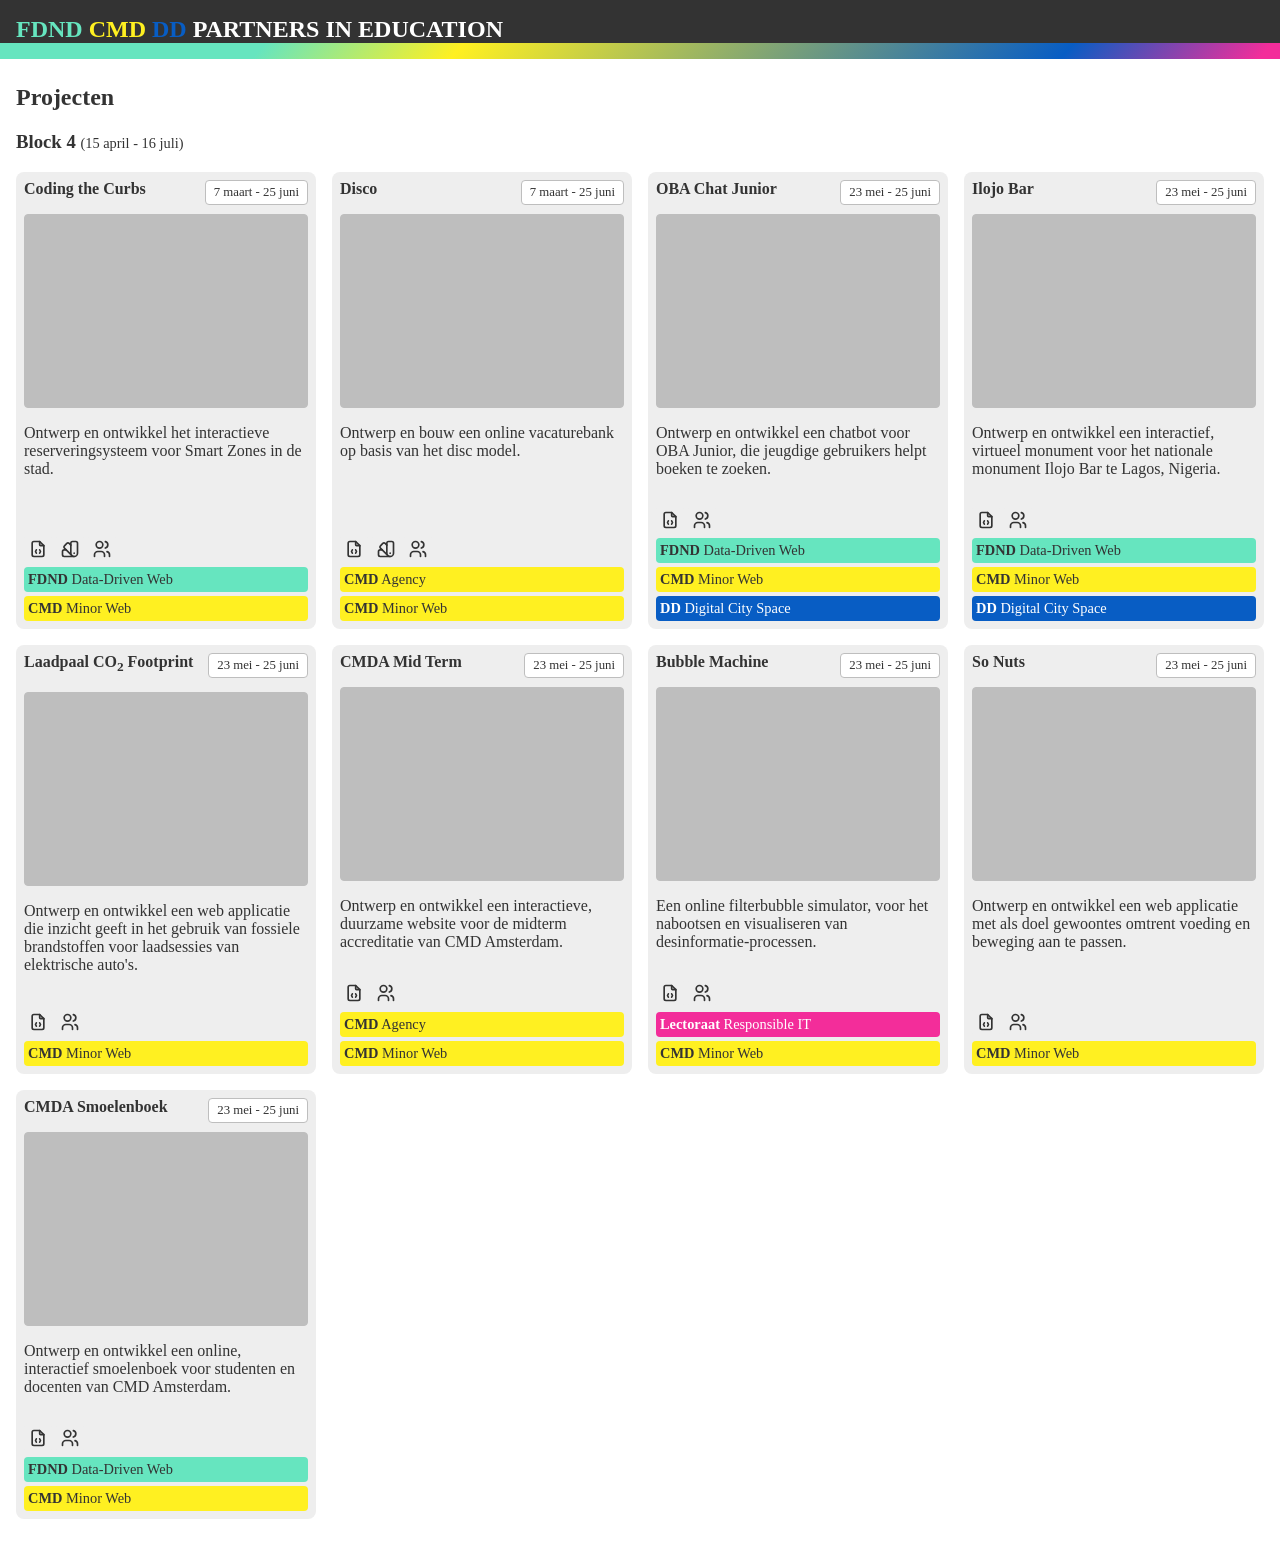
==== index.html @ 15c320f8 "version 0.2: added images, restyled header" ====
<!DOCTYPE html>
<html lang="en">
<head>
    <meta charset="UTF-8">
    <meta http-equiv="X-UA-Compatible" content="IE=edge">
    <meta name="viewport" content="width=device-width, initial-scale=1.0">
    <title>Dashboard PiE @ FDND, CMD & DD</title>

    <link rel="stylesheet" href="static/css/styles.css">
</head>
<body>
    <header>
        <h1><em class="fdnd">FDND</em> <em class="cmd">CMD</em> <em class="dd">DD</em> Partners in Education</h1>
    </header>

    <main>
        <h2>Projecten</h2>
    <!--
        <section>
            <h2>Projects</h2>

            <section>
                <h3>Block 1</h3>

                <ul>
                    <li><a href="#">Project name</a></li>
                </ul>
            </section>

            <section>
                <h3>Block 2</h3>

                <ul>
                    <li><a href="">Project name</a></li>
                </ul>
            </section>

            <section>
                <h3>Block 3</h3>

                <ul>
                    <li><a href="">Project name</a></li>
                </ul>
            </section>
        -->

            <section>
                <h3>Block 4 <time>(15 april - 16 juli)</time></h3>

                <ul>
                    <li>
                        <a href="">Coding the Curbs</a>

                        <img src="https://github.com/cmda-minor-web-cases/coding-the-curbs/raw/main/assets/coding-the-curbs.jpeg?raw=true" alt="">
                        
                        <p>
                            <time>7 maart</time>
                            -
                            <time>25 juni</time>
                        </p>
                        
                        <p>
                            Ontwerp en ontwikkel het interactieve reserveringsysteem voor Smart Zones in de stad.
                        </p>

                        <ul>
                            <li>
                                <svg xmlns="http://www.w3.org/2000/svg" class="icon icon-tabler icon-tabler-file-code" width="20" height="20" viewBox="0 0 24 24" stroke-width="2" stroke="currentColor" fill="none" stroke-linecap="round" stroke-linejoin="round">
                                    <desc>Download more icon variants from https://tabler-icons.io/i/file-code</desc>
                                    <path stroke="none" d="M0 0h24v24H0z" fill="none"></path>
                                    <path d="M14 3v4a1 1 0 0 0 1 1h4"></path>
                                    <path d="M17 21h-10a2 2 0 0 1 -2 -2v-14a2 2 0 0 1 2 -2h7l5 5v11a2 2 0 0 1 -2 2z"></path>
                                    <path d="M10 13l-1 2l1 2"></path>
                                    <path d="M14 13l1 2l-1 2"></path>
                                </svg>
                            </li>
                            <li>
                                <svg xmlns="http://www.w3.org/2000/svg" class="icon icon-tabler icon-tabler-color-swatch" width="20" height="20" viewBox="0 0 24 24" stroke-width="2" stroke="currentColor" fill="none" stroke-linecap="round" stroke-linejoin="round">
                                    <desc>Download more icon variants from https://tabler-icons.io/i/color-swatch</desc>
                                    <path stroke="none" d="M0 0h24v24H0z" fill="none"></path>
                                    <path d="M19 3h-4a2 2 0 0 0 -2 2v12a4 4 0 0 0 8 0v-12a2 2 0 0 0 -2 -2"></path>
                                    <path d="M13 7.35l-2 -2a2 2 0 0 0 -2.828 0l-2.828 2.828a2 2 0 0 0 0 2.828l9 9"></path>
                                    <path d="M7.3 13h-2.3a2 2 0 0 0 -2 2v4a2 2 0 0 0 2 2h12"></path>
                                    <line x1="17" y1="17" x2="17" y2="17.01"></line>
                                 </svg>
                            </li>
                            <li>
                                <svg xmlns="http://www.w3.org/2000/svg" class="icon icon-tabler icon-tabler-users" width="20" height="20" viewBox="0 0 24 24" stroke-width="2" stroke="currentColor" fill="none" stroke-linecap="round" stroke-linejoin="round">
                                    <desc>Download more icon variants from https://tabler-icons.io/i/users</desc>
                                    <path stroke="none" d="M0 0h24v24H0z" fill="none"></path>
                                    <circle cx="9" cy="7" r="4"></circle>
                                    <path d="M3 21v-2a4 4 0 0 1 4 -4h4a4 4 0 0 1 4 4v2"></path>
                                    <path d="M16 3.13a4 4 0 0 1 0 7.75"></path>
                                    <path d="M21 21v-2a4 4 0 0 0 -3 -3.85"></path>
                                 </svg>
                            </li>
                        </ul>
                       
                        <ul>
                            <li class="fdnd">
                                <a href="#"><strong>FDND</strong> Data-Driven Web</a>
                            </li>
                            <li class="cmd">
                                <a href="#"><strong>CMD</strong> Minor Web</a> 
                            </li>
                        </ul>

                        
                    </li>

                    <li>
                        <a href="">Disco</a>

                        <img src="https://camo.githubusercontent.com/7fe0164510e9fa8ab033c6723688506b3ab1d389de5e0bc16a1d33185cf01d6a/68747470733a2f2f7777772e6d61726b6574696e6739312e636f6d2f77702d636f6e74656e742f75706c6f6164732f323032302f30372f576861742d69732d446953432d4d6f64656c2e6a7067" alt="">

                        <p>
                            <time>7 maart</time>
                            -
                            <time>25 juni</time>
                        </p>
                        
                        <p>
                            Ontwerp en bouw een online vacaturebank op basis van het disc model.
                        </p>
                        <ul>
                            <li>
                                <svg xmlns="http://www.w3.org/2000/svg" class="icon icon-tabler icon-tabler-file-code" width="20" height="20" viewBox="0 0 24 24" stroke-width="2" stroke="currentColor" fill="none" stroke-linecap="round" stroke-linejoin="round">
                                    <desc>Download more icon variants from https://tabler-icons.io/i/file-code</desc>
                                    <path stroke="none" d="M0 0h24v24H0z" fill="none"></path>
                                    <path d="M14 3v4a1 1 0 0 0 1 1h4"></path>
                                    <path d="M17 21h-10a2 2 0 0 1 -2 -2v-14a2 2 0 0 1 2 -2h7l5 5v11a2 2 0 0 1 -2 2z"></path>
                                    <path d="M10 13l-1 2l1 2"></path>
                                    <path d="M14 13l1 2l-1 2"></path>
                                </svg>
                            </li>
                            <li>
                                <svg xmlns="http://www.w3.org/2000/svg" class="icon icon-tabler icon-tabler-color-swatch" width="20" height="20" viewBox="0 0 24 24" stroke-width="2" stroke="currentColor" fill="none" stroke-linecap="round" stroke-linejoin="round">
                                    <desc>Download more icon variants from https://tabler-icons.io/i/color-swatch</desc>
                                    <path stroke="none" d="M0 0h24v24H0z" fill="none"></path>
                                    <path d="M19 3h-4a2 2 0 0 0 -2 2v12a4 4 0 0 0 8 0v-12a2 2 0 0 0 -2 -2"></path>
                                    <path d="M13 7.35l-2 -2a2 2 0 0 0 -2.828 0l-2.828 2.828a2 2 0 0 0 0 2.828l9 9"></path>
                                    <path d="M7.3 13h-2.3a2 2 0 0 0 -2 2v4a2 2 0 0 0 2 2h12"></path>
                                    <line x1="17" y1="17" x2="17" y2="17.01"></line>
                                 </svg>
                            </li>
                            <li>
                                <svg xmlns="http://www.w3.org/2000/svg" class="icon icon-tabler icon-tabler-users" width="20" height="20" viewBox="0 0 24 24" stroke-width="2" stroke="currentColor" fill="none" stroke-linecap="round" stroke-linejoin="round">
                                    <desc>Download more icon variants from https://tabler-icons.io/i/users</desc>
                                    <path stroke="none" d="M0 0h24v24H0z" fill="none"></path>
                                    <circle cx="9" cy="7" r="4"></circle>
                                    <path d="M3 21v-2a4 4 0 0 1 4 -4h4a4 4 0 0 1 4 4v2"></path>
                                    <path d="M16 3.13a4 4 0 0 1 0 7.75"></path>
                                    <path d="M21 21v-2a4 4 0 0 0 -3 -3.85"></path>
                                 </svg>
                            </li>
                        </ul>
                       
                        <ul>
                            <li class="cmd">
                                <a href="#"><strong>CMD</strong> Agency</a> 
                            </li>
                            <li class="cmd">
                                <a href="#"><strong>CMD</strong> Minor Web</a> 
                            </li>
                        </ul>

                        
                    </li>

                    <li>
                        <a href="">OBA Chat Junior</a>

                        <img src="https://user-images.githubusercontent.com/16196640/169023877-22d6ee0a-4d9e-4bce-abcc-bccd8ef6f506.png" alt="">
                        
                        <p> 
                            <time>23 mei</time>
                            -
                            <time>25 juni</time>
                        </p>
                        
                        <p>
                            Ontwerp en ontwikkel een chatbot voor OBA Junior, die jeugdige gebruikers helpt boeken te zoeken.
                        </p>

                        <ul>
                            <li>
                                <svg xmlns="http://www.w3.org/2000/svg" class="icon icon-tabler icon-tabler-file-code" width="20" height="20" viewBox="0 0 24 24" stroke-width="2" stroke="currentColor" fill="none" stroke-linecap="round" stroke-linejoin="round">
                                    <desc>Download more icon variants from https://tabler-icons.io/i/file-code</desc>
                                    <path stroke="none" d="M0 0h24v24H0z" fill="none"></path>
                                    <path d="M14 3v4a1 1 0 0 0 1 1h4"></path>
                                    <path d="M17 21h-10a2 2 0 0 1 -2 -2v-14a2 2 0 0 1 2 -2h7l5 5v11a2 2 0 0 1 -2 2z"></path>
                                    <path d="M10 13l-1 2l1 2"></path>
                                    <path d="M14 13l1 2l-1 2"></path>
                                </svg>
                            </li>
   
                            <li>
                                <svg xmlns="http://www.w3.org/2000/svg" class="icon icon-tabler icon-tabler-users" width="20" height="20" viewBox="0 0 24 24" stroke-width="2" stroke="currentColor" fill="none" stroke-linecap="round" stroke-linejoin="round">
                                    <desc>Download more icon variants from https://tabler-icons.io/i/users</desc>
                                    <path stroke="none" d="M0 0h24v24H0z" fill="none"></path>
                                    <circle cx="9" cy="7" r="4"></circle>
                                    <path d="M3 21v-2a4 4 0 0 1 4 -4h4a4 4 0 0 1 4 4v2"></path>
                                    <path d="M16 3.13a4 4 0 0 1 0 7.75"></path>
                                    <path d="M21 21v-2a4 4 0 0 0 -3 -3.85"></path>
                                 </svg>
                            </li>
                        </ul>
                       
                        <ul>
                            <li class="fdnd">
                                <a href="#"><strong>FDND</strong> Data-Driven Web</a>
                            </li>
                            <li class="cmd">
                                <a href="#"><strong>CMD</strong> Minor Web</a> 
                            </li>
                            <li class="dd">
                                <a href="#"><strong>DD</strong> Digital City Space</a> 
                            </li>
                        </ul>
                    </li>

                    <li>
                        <a href="">Ilojo Bar</a>

                        <img src="https://github.com/cmda-minor-web-cases/ilojo-bar/raw/main/assets/ilojo-bar.jpg?raw=true" alt="">
                        
                        <p> 
                            <time>23 mei</time>
                            -
                            <time>25 juni</time>
                        </p>
                        
                        <p>
                            Ontwerp en ontwikkel een interactief, virtueel monument voor het nationale monument Ilojo Bar te Lagos, Nigeria.
                        </p>

                        <ul>
                            <li>
                                <svg xmlns="http://www.w3.org/2000/svg" class="icon icon-tabler icon-tabler-file-code" width="20" height="20" viewBox="0 0 24 24" stroke-width="2" stroke="currentColor" fill="none" stroke-linecap="round" stroke-linejoin="round">
                                    <desc>Download more icon variants from https://tabler-icons.io/i/file-code</desc>
                                    <path stroke="none" d="M0 0h24v24H0z" fill="none"></path>
                                    <path d="M14 3v4a1 1 0 0 0 1 1h4"></path>
                                    <path d="M17 21h-10a2 2 0 0 1 -2 -2v-14a2 2 0 0 1 2 -2h7l5 5v11a2 2 0 0 1 -2 2z"></path>
                                    <path d="M10 13l-1 2l1 2"></path>
                                    <path d="M14 13l1 2l-1 2"></path>
                                </svg>
                            </li>
   
                            <li>
                                <svg xmlns="http://www.w3.org/2000/svg" class="icon icon-tabler icon-tabler-users" width="20" height="20" viewBox="0 0 24 24" stroke-width="2" stroke="currentColor" fill="none" stroke-linecap="round" stroke-linejoin="round">
                                    <desc>Download more icon variants from https://tabler-icons.io/i/users</desc>
                                    <path stroke="none" d="M0 0h24v24H0z" fill="none"></path>
                                    <circle cx="9" cy="7" r="4"></circle>
                                    <path d="M3 21v-2a4 4 0 0 1 4 -4h4a4 4 0 0 1 4 4v2"></path>
                                    <path d="M16 3.13a4 4 0 0 1 0 7.75"></path>
                                    <path d="M21 21v-2a4 4 0 0 0 -3 -3.85"></path>
                                 </svg>
                            </li>
                        </ul>
                       
                        <ul>
                            <li class="fdnd">
                                <a href="#"><strong>FDND</strong> Data-Driven Web</a>
                            </li>
                            <li class="cmd">
                                <a href="#"><strong>CMD</strong> Minor Web</a> 
                            </li>
                            <li class="dd">
                                <a href="#"><strong>DD</strong> Digital City Space</a> 
                            </li>
                        </ul>
                    </li>

                    <li>
                        <a href="">Laadpaal CO<sub>2</sub> Footprint</a>
                        
                        <img src="https://github.com/cmda-minor-web-cases/hoe-fossielvrij-is-deze-laadpaal/raw/main/assets/green-caravan-logo.png?raw=true" alt="">

                        <p> 
                            <time>23 mei</time>
                            -
                            <time>25 juni</time>
                        </p>
                        
                        <p>
                            Ontwerp en ontwikkel een web applicatie die inzicht geeft in het gebruik van fossiele brandstoffen voor laadsessies van elektrische auto's.
                        </p>

                        <ul>
                            <li>
                                <svg xmlns="http://www.w3.org/2000/svg" class="icon icon-tabler icon-tabler-file-code" width="20" height="20" viewBox="0 0 24 24" stroke-width="2" stroke="currentColor" fill="none" stroke-linecap="round" stroke-linejoin="round">
                                    <desc>Download more icon variants from https://tabler-icons.io/i/file-code</desc>
                                    <path stroke="none" d="M0 0h24v24H0z" fill="none"></path>
                                    <path d="M14 3v4a1 1 0 0 0 1 1h4"></path>
                                    <path d="M17 21h-10a2 2 0 0 1 -2 -2v-14a2 2 0 0 1 2 -2h7l5 5v11a2 2 0 0 1 -2 2z"></path>
                                    <path d="M10 13l-1 2l1 2"></path>
                                    <path d="M14 13l1 2l-1 2"></path>
                                </svg>
                            </li>
   
                            <li>
                                <svg xmlns="http://www.w3.org/2000/svg" class="icon icon-tabler icon-tabler-users" width="20" height="20" viewBox="0 0 24 24" stroke-width="2" stroke="currentColor" fill="none" stroke-linecap="round" stroke-linejoin="round">
                                    <desc>Download more icon variants from https://tabler-icons.io/i/users</desc>
                                    <path stroke="none" d="M0 0h24v24H0z" fill="none"></path>
                                    <circle cx="9" cy="7" r="4"></circle>
                                    <path d="M3 21v-2a4 4 0 0 1 4 -4h4a4 4 0 0 1 4 4v2"></path>
                                    <path d="M16 3.13a4 4 0 0 1 0 7.75"></path>
                                    <path d="M21 21v-2a4 4 0 0 0 -3 -3.85"></path>
                                 </svg>
                            </li>
                        </ul>
                       
                        <ul>
                            <li class="cmd">
                                <a href="#"><strong>CMD</strong> Minor Web</a> 
                            </li>
                        </ul>
                    </li>

                    <li>
                        <a href="">CMDA Mid Term</a>
                        
                        <img src="https://github.com/cmda-minor-web-cases/cmda-mid-term/raw/main/assets/cmda-mid-term.png?raw=true" alt="">

                        <p> 
                            <time>23 mei</time>
                            -
                            <time>25 juni</time>
                        </p>
                        
                        <p>
                            Ontwerp en ontwikkel een interactieve, duurzame website voor de midterm accreditatie van CMD Amsterdam.
                        </p>

                        <ul>
                            <li>
                                <svg xmlns="http://www.w3.org/2000/svg" class="icon icon-tabler icon-tabler-file-code" width="20" height="20" viewBox="0 0 24 24" stroke-width="2" stroke="currentColor" fill="none" stroke-linecap="round" stroke-linejoin="round">
                                    <desc>Download more icon variants from https://tabler-icons.io/i/file-code</desc>
                                    <path stroke="none" d="M0 0h24v24H0z" fill="none"></path>
                                    <path d="M14 3v4a1 1 0 0 0 1 1h4"></path>
                                    <path d="M17 21h-10a2 2 0 0 1 -2 -2v-14a2 2 0 0 1 2 -2h7l5 5v11a2 2 0 0 1 -2 2z"></path>
                                    <path d="M10 13l-1 2l1 2"></path>
                                    <path d="M14 13l1 2l-1 2"></path>
                                </svg>
                            </li>
   
                            <li>
                                <svg xmlns="http://www.w3.org/2000/svg" class="icon icon-tabler icon-tabler-users" width="20" height="20" viewBox="0 0 24 24" stroke-width="2" stroke="currentColor" fill="none" stroke-linecap="round" stroke-linejoin="round">
                                    <desc>Download more icon variants from https://tabler-icons.io/i/users</desc>
                                    <path stroke="none" d="M0 0h24v24H0z" fill="none"></path>
                                    <circle cx="9" cy="7" r="4"></circle>
                                    <path d="M3 21v-2a4 4 0 0 1 4 -4h4a4 4 0 0 1 4 4v2"></path>
                                    <path d="M16 3.13a4 4 0 0 1 0 7.75"></path>
                                    <path d="M21 21v-2a4 4 0 0 0 -3 -3.85"></path>
                                 </svg>
                            </li>
                        </ul>
                       
                        <ul>
                            <li class="cmd">
                                <a href="#"><strong>CMD</strong> Agency</a> 
                            </li>
                            <li class="cmd">
                                <a href="#"><strong>CMD</strong> Minor Web</a> 
                            </li>
                        </ul>
                    </li>

                    <li>
                        <a href="">Bubble Machine</a>
                        
                        <img src="https://github.com/cmda-minor-web-cases/bubblemachine/raw/main/assets/bubblemachine.png?raw=true" alt="">

                        <p> 
                            <time>23 mei</time>
                            -
                            <time>25 juni</time>
                        </p>
                        
                        <p>
                            Een online filterbubble simulator, voor het nabootsen en visualiseren van desinformatie-processen.
                        </p>

                        <ul>
                            <li>
                                <svg xmlns="http://www.w3.org/2000/svg" class="icon icon-tabler icon-tabler-file-code" width="20" height="20" viewBox="0 0 24 24" stroke-width="2" stroke="currentColor" fill="none" stroke-linecap="round" stroke-linejoin="round">
                                    <desc>Download more icon variants from https://tabler-icons.io/i/file-code</desc>
                                    <path stroke="none" d="M0 0h24v24H0z" fill="none"></path>
                                    <path d="M14 3v4a1 1 0 0 0 1 1h4"></path>
                                    <path d="M17 21h-10a2 2 0 0 1 -2 -2v-14a2 2 0 0 1 2 -2h7l5 5v11a2 2 0 0 1 -2 2z"></path>
                                    <path d="M10 13l-1 2l1 2"></path>
                                    <path d="M14 13l1 2l-1 2"></path>
                                </svg>
                            </li>
   
                            <li>
                                <svg xmlns="http://www.w3.org/2000/svg" class="icon icon-tabler icon-tabler-users" width="20" height="20" viewBox="0 0 24 24" stroke-width="2" stroke="currentColor" fill="none" stroke-linecap="round" stroke-linejoin="round">
                                    <desc>Download more icon variants from https://tabler-icons.io/i/users</desc>
                                    <path stroke="none" d="M0 0h24v24H0z" fill="none"></path>
                                    <circle cx="9" cy="7" r="4"></circle>
                                    <path d="M3 21v-2a4 4 0 0 1 4 -4h4a4 4 0 0 1 4 4v2"></path>
                                    <path d="M16 3.13a4 4 0 0 1 0 7.75"></path>
                                    <path d="M21 21v-2a4 4 0 0 0 -3 -3.85"></path>
                                 </svg>
                            </li>
                        </ul>
                       
                        <ul>
                            <li class="professorship">
                                <a href="#"><strong>Lectoraat</strong> Responsible IT</a> 
                            </li>
                            <li class="cmd">
                                <a href="#"><strong>CMD</strong> Minor Web</a> 
                            </li>
                        </ul>
                    </li>

                    <li>
                        <a href="">So Nuts</a>

                        <img src="https://camo.githubusercontent.com/4b7d44f56d9a8cdd8684fa1475841ff6c486730f5f597e589f9069153ef8b669/[base64]" alt="">
                        
                        <p> 
                            <time>23 mei</time>
                            -
                            <time>25 juni</time>
                        </p>
                        
                        <p>
                            Ontwerp en ontwikkel een web applicatie met als doel gewoontes omtrent voeding en beweging aan te passen.
                        </p>

                        <ul>
                            <li>
                                <svg xmlns="http://www.w3.org/2000/svg" class="icon icon-tabler icon-tabler-file-code" width="20" height="20" viewBox="0 0 24 24" stroke-width="2" stroke="currentColor" fill="none" stroke-linecap="round" stroke-linejoin="round">
                                    <desc>Download more icon variants from https://tabler-icons.io/i/file-code</desc>
                                    <path stroke="none" d="M0 0h24v24H0z" fill="none"></path>
                                    <path d="M14 3v4a1 1 0 0 0 1 1h4"></path>
                                    <path d="M17 21h-10a2 2 0 0 1 -2 -2v-14a2 2 0 0 1 2 -2h7l5 5v11a2 2 0 0 1 -2 2z"></path>
                                    <path d="M10 13l-1 2l1 2"></path>
                                    <path d="M14 13l1 2l-1 2"></path>
                                </svg>
                            </li>
   
                            <li>
                                <svg xmlns="http://www.w3.org/2000/svg" class="icon icon-tabler icon-tabler-users" width="20" height="20" viewBox="0 0 24 24" stroke-width="2" stroke="currentColor" fill="none" stroke-linecap="round" stroke-linejoin="round">
                                    <desc>Download more icon variants from https://tabler-icons.io/i/users</desc>
                                    <path stroke="none" d="M0 0h24v24H0z" fill="none"></path>
                                    <circle cx="9" cy="7" r="4"></circle>
                                    <path d="M3 21v-2a4 4 0 0 1 4 -4h4a4 4 0 0 1 4 4v2"></path>
                                    <path d="M16 3.13a4 4 0 0 1 0 7.75"></path>
                                    <path d="M21 21v-2a4 4 0 0 0 -3 -3.85"></path>
                                 </svg>
                            </li>
                        </ul>
                       
                        <ul>
                            <li class="cmd">
                                <a href="#"><strong>CMD</strong> Minor Web</a> 
                            </li>
                        </ul>
                    </li>

                    <li>
                        <a href="">CMDA Smoelenboek</a>

                        <img src="https://www.cmd-amsterdam.nl/wp-content/uploads/2020/07/Alumni-e1595850160391.png" alt="">
                        
                        <p> 
                            <time>23 mei</time>
                            -
                            <time>25 juni</time>
                        </p>
                        
                        <p>
                            Ontwerp en ontwikkel een online, interactief smoelenboek voor studenten en docenten van CMD Amsterdam.
                        </p>

                        <ul>
                            <li>
                                <svg xmlns="http://www.w3.org/2000/svg" class="icon icon-tabler icon-tabler-file-code" width="20" height="20" viewBox="0 0 24 24" stroke-width="2" stroke="currentColor" fill="none" stroke-linecap="round" stroke-linejoin="round">
                                    <desc>Download more icon variants from https://tabler-icons.io/i/file-code</desc>
                                    <path stroke="none" d="M0 0h24v24H0z" fill="none"></path>
                                    <path d="M14 3v4a1 1 0 0 0 1 1h4"></path>
                                    <path d="M17 21h-10a2 2 0 0 1 -2 -2v-14a2 2 0 0 1 2 -2h7l5 5v11a2 2 0 0 1 -2 2z"></path>
                                    <path d="M10 13l-1 2l1 2"></path>
                                    <path d="M14 13l1 2l-1 2"></path>
                                </svg>
                            </li>
   
                            <li>
                                <svg xmlns="http://www.w3.org/2000/svg" class="icon icon-tabler icon-tabler-users" width="20" height="20" viewBox="0 0 24 24" stroke-width="2" stroke="currentColor" fill="none" stroke-linecap="round" stroke-linejoin="round">
                                    <desc>Download more icon variants from https://tabler-icons.io/i/users</desc>
                                    <path stroke="none" d="M0 0h24v24H0z" fill="none"></path>
                                    <circle cx="9" cy="7" r="4"></circle>
                                    <path d="M3 21v-2a4 4 0 0 1 4 -4h4a4 4 0 0 1 4 4v2"></path>
                                    <path d="M16 3.13a4 4 0 0 1 0 7.75"></path>
                                    <path d="M21 21v-2a4 4 0 0 0 -3 -3.85"></path>
                                 </svg>
                            </li>
                        </ul>
                       
                        <ul>
                            <li class="fdnd">
                                <a href="#"><strong>FDND</strong> Data-Driven Web</a> 
                            </li>
                            <li class="cmd">
                                <a href="#"><strong>CMD</strong> Minor Web</a> 
                            </li>
                        </ul>
                    </li>
                </ul>
            </section>
        </section>
    </main>
    
</body>
</html>
---- static/css/styles.css ----
:root {
    --cmd: #fff021;
    --fdnd: #66e5bf;
    --dd: rgb(8, 93, 196);
    --professorship: rgb(243, 45, 154);
}
body {
    -webkit-font-smoothing: antialiased;
    font-family: 'Open Sans';
    font-weight: 400;
    margin:0;
    color:#333;
    padding-top:3rem
}
header {
    padding:1rem;
    position: relative;
    background-color: #333;
    color:#fff;
    position:fixed;
    width:100%;
    z-index:100;
    top:0;
}
header:after {
    content:'';
    width:100%;
    height:1rem;
    position: absolute;
    bottom:0;
    left:0;
    background: linear-gradient(-230deg, var(--fdnd) 20%, var(--cmd) 35%, var(--dd) 81%, var(--professorship) 96%);
}
h1 {
  margin:0;  
  font-size: 1.5rem;
  text-transform: uppercase;
}
h1 em {
    display:block;
    font-style: normal;
}
h1 em.fdnd {
    color:var(--fdnd)
}
h1 em.cmd {
    color:var(--cmd)
}
h1 em.dd {
    color:var(--dd)
}

main {
    padding: 1rem
}
h2 {
    
}
h3 time {
    font-weight: normal;
    font-size: .9rem;
}
ul {
    list-style:none;
    padding:0;
}
ul li {
    display:flex;
    flex-direction:column;
    background:#eee;
    padding:.5rem;
    border-radius:.5rem;
    position:relative
}
li.fdnd {
    background-color: var(--fdnd);
}
li.cmd {
    background-color: var(--cmd);
}
li.dd {
    background-color: var(--dd);
    color:#fff
}
li.professorship {
    background-color: var(--professorship);
    color:#fff
}
section > ul {
    display: grid;
    grid-template-columns: repeat(auto-fit, minmax(300px, 1fr));
    grid-gap:1rem
}
section > ul > li {
    padding-bottom:.5rem;
    position: relative;
}

ul li p:first-of-type {
    font-size: .8em;
    margin: 0 0 0.5rem;
    position: absolute;
    right: 0.5rem;
    top: 0.5rem;
    background-color: rgb(255, 255, 255);
    padding: 0.25rem 0.5rem;
    border-radius: 0.25rem;
    border: 1px solid rgb(190,190,190);
}

ul a {
    color:inherit;
    text-decoration:none;
    margin-bottom: 1rem;
}

ul img {
    height:12rem;
    object-fit: cover;
    border-radius:.25rem;
    border: 1px solid rgb(190,190,190);
    background-color: rgb(190,190,190);
}

ul ul {
    display:flex;
    flex-wrap:wrap;
    font-size: .9rem;
    margin-top:auto;
}
ul ul:first-of-type {
    padding-top:.5rem
}
ul ul:last-of-type {
    margin-top: .05rem;
    flex-direction:column;
}

ul ul li {
    border-radius:.25rem;
    padding:.25rem;
    margin-right:.25rem;
    margin-top:.25rem;
    display:flex;
}

ul ul:last-of-type li {
    margin-right: 0;
}



section > ul > li > a:first-of-type {
    font-weight: bold;
}

ul ul a {
    margin-bottom: 0;
}


@media (min-width:45em){
    h1 em {
        display:inline
    }
}
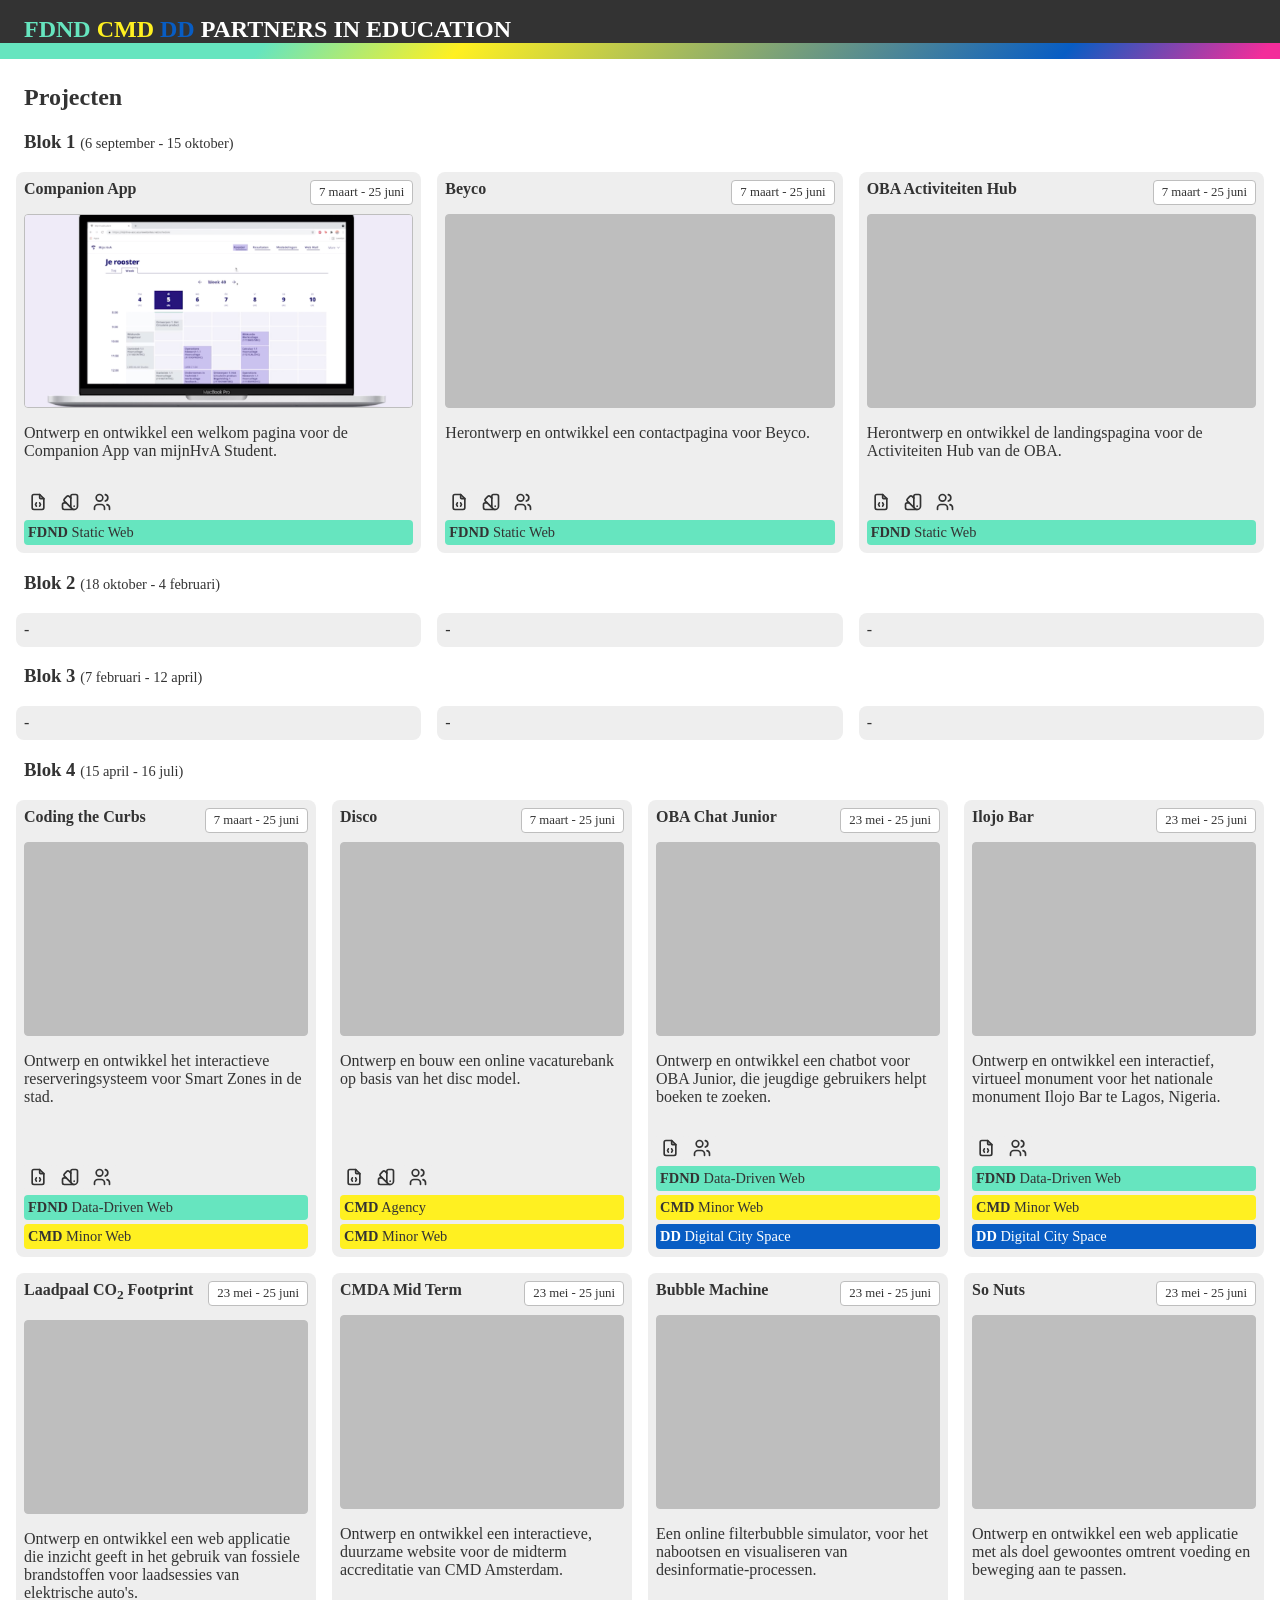
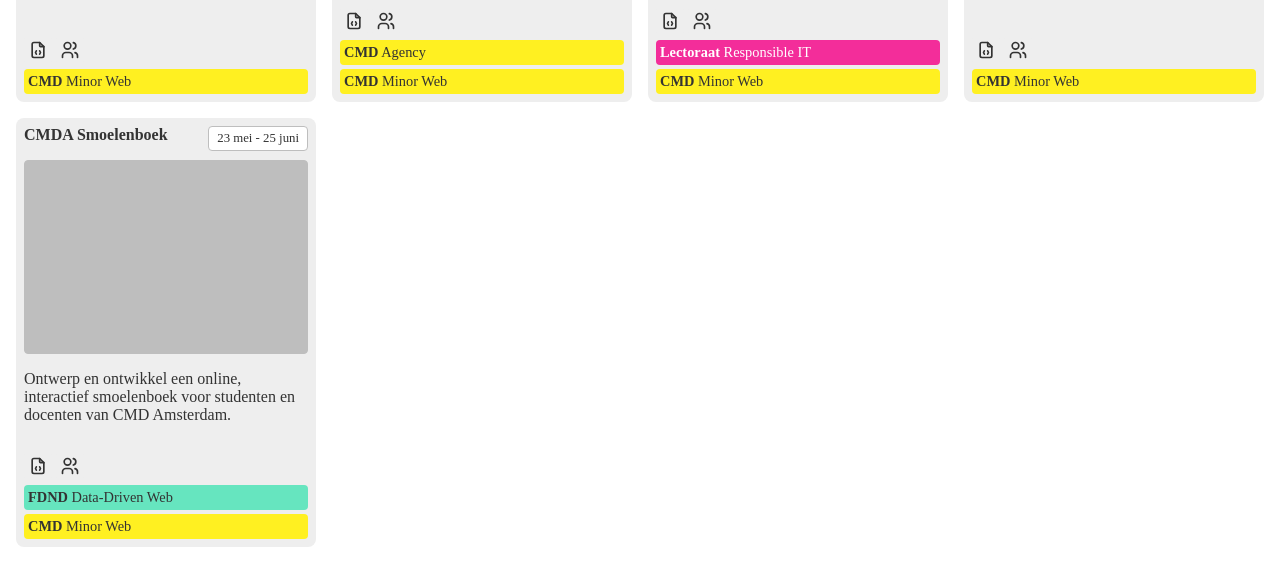
==== commit c9b5b0ef: "added content" ====
--- a/index.html
+++ b/index.html
@@ -14,38 +14,202 @@
     </header>
 
     <main>
-        <h2>Projecten</h2>
-    <!--
         <section>
-            <h2>Projects</h2>
+            <h2>Projecten</h2>
 
             <section>
-                <h3>Block 1</h3>
+                <h3>Blok 1 <time>(6 september - 15 oktober)</time></h3>
 
                 <ul>
-                    <li><a href="#">Project name</a></li>
+                    <li>
+                        <a href="">Companion App</a>
+
+                        <img src="static/img/companion-app.png" alt="">
+                        
+                        <p>
+                            <time>7 maart</time>
+                            -
+                            <time>25 juni</time>
+                        </p>
+                        
+                        <p>
+                            Ontwerp en ontwikkel een welkom pagina voor de Companion App van mijnHvA Student.
+                        </p>
+
+                        <ul>
+                            <li>
+                                <svg xmlns="http://www.w3.org/2000/svg" class="icon icon-tabler icon-tabler-file-code" width="20" height="20" viewBox="0 0 24 24" stroke-width="2" stroke="currentColor" fill="none" stroke-linecap="round" stroke-linejoin="round">
+                                    <desc>Download more icon variants from https://tabler-icons.io/i/file-code</desc>
+                                    <path stroke="none" d="M0 0h24v24H0z" fill="none"></path>
+                                    <path d="M14 3v4a1 1 0 0 0 1 1h4"></path>
+                                    <path d="M17 21h-10a2 2 0 0 1 -2 -2v-14a2 2 0 0 1 2 -2h7l5 5v11a2 2 0 0 1 -2 2z"></path>
+                                    <path d="M10 13l-1 2l1 2"></path>
+                                    <path d="M14 13l1 2l-1 2"></path>
+                                </svg>
+                            </li>
+                            <li>
+                                <svg xmlns="http://www.w3.org/2000/svg" class="icon icon-tabler icon-tabler-color-swatch" width="20" height="20" viewBox="0 0 24 24" stroke-width="2" stroke="currentColor" fill="none" stroke-linecap="round" stroke-linejoin="round">
+                                    <desc>Download more icon variants from https://tabler-icons.io/i/color-swatch</desc>
+                                    <path stroke="none" d="M0 0h24v24H0z" fill="none"></path>
+                                    <path d="M19 3h-4a2 2 0 0 0 -2 2v12a4 4 0 0 0 8 0v-12a2 2 0 0 0 -2 -2"></path>
+                                    <path d="M13 7.35l-2 -2a2 2 0 0 0 -2.828 0l-2.828 2.828a2 2 0 0 0 0 2.828l9 9"></path>
+                                    <path d="M7.3 13h-2.3a2 2 0 0 0 -2 2v4a2 2 0 0 0 2 2h12"></path>
+                                    <line x1="17" y1="17" x2="17" y2="17.01"></line>
+                                 </svg>
+                            </li>
+                            <li>
+                                <svg xmlns="http://www.w3.org/2000/svg" class="icon icon-tabler icon-tabler-users" width="20" height="20" viewBox="0 0 24 24" stroke-width="2" stroke="currentColor" fill="none" stroke-linecap="round" stroke-linejoin="round">
+                                    <desc>Download more icon variants from https://tabler-icons.io/i/users</desc>
+                                    <path stroke="none" d="M0 0h24v24H0z" fill="none"></path>
+                                    <circle cx="9" cy="7" r="4"></circle>
+                                    <path d="M3 21v-2a4 4 0 0 1 4 -4h4a4 4 0 0 1 4 4v2"></path>
+                                    <path d="M16 3.13a4 4 0 0 1 0 7.75"></path>
+                                    <path d="M21 21v-2a4 4 0 0 0 -3 -3.85"></path>
+                                 </svg>
+                            </li>
+                        </ul>
+                       
+                        <ul>
+                            <li class="fdnd">
+                                <a href="#"><strong>FDND</strong> Static Web</a>
+                            </li>
+                        </ul>
+                    </li>
+
+                    <li>
+                        <a href="">Beyco</a>
+
+                        <img src="https://beyco-bucket.s3.eu-west-3.amazonaws.com/05a09dfc-2d0f-445e-8524-09ea4a15f184_Coffee%20Nono%20Sale.jpg?X-Amz-Expires=900&X-Amz-Algorithm=AWS4-HMAC-SHA256&X-Amz-Credential=AKIAS6UNPWZP7QGRTQEH/20220522/eu-west-3/s3/aws4_request&X-Amz-Date=20220522T190200Z&X-Amz-SignedHeaders=host&X-Amz-Signature=d209e05c3af4995608fe9fedb5874904737eb29235f2f328fff1c3739c41000e" alt="">
+                        
+                        <p>
+                            <time>7 maart</time>
+                            -
+                            <time>25 juni</time>
+                        </p>
+                        
+                        <p>
+                            Herontwerp en ontwikkel een contactpagina voor Beyco.
+                        </p>
+
+                        <ul>
+                            <li>
+                                <svg xmlns="http://www.w3.org/2000/svg" class="icon icon-tabler icon-tabler-file-code" width="20" height="20" viewBox="0 0 24 24" stroke-width="2" stroke="currentColor" fill="none" stroke-linecap="round" stroke-linejoin="round">
+                                    <desc>Download more icon variants from https://tabler-icons.io/i/file-code</desc>
+                                    <path stroke="none" d="M0 0h24v24H0z" fill="none"></path>
+                                    <path d="M14 3v4a1 1 0 0 0 1 1h4"></path>
+                                    <path d="M17 21h-10a2 2 0 0 1 -2 -2v-14a2 2 0 0 1 2 -2h7l5 5v11a2 2 0 0 1 -2 2z"></path>
+                                    <path d="M10 13l-1 2l1 2"></path>
+                                    <path d="M14 13l1 2l-1 2"></path>
+                                </svg>
+                            </li>
+                            <li>
+                                <svg xmlns="http://www.w3.org/2000/svg" class="icon icon-tabler icon-tabler-color-swatch" width="20" height="20" viewBox="0 0 24 24" stroke-width="2" stroke="currentColor" fill="none" stroke-linecap="round" stroke-linejoin="round">
+                                    <desc>Download more icon variants from https://tabler-icons.io/i/color-swatch</desc>
+                                    <path stroke="none" d="M0 0h24v24H0z" fill="none"></path>
+                                    <path d="M19 3h-4a2 2 0 0 0 -2 2v12a4 4 0 0 0 8 0v-12a2 2 0 0 0 -2 -2"></path>
+                                    <path d="M13 7.35l-2 -2a2 2 0 0 0 -2.828 0l-2.828 2.828a2 2 0 0 0 0 2.828l9 9"></path>
+                                    <path d="M7.3 13h-2.3a2 2 0 0 0 -2 2v4a2 2 0 0 0 2 2h12"></path>
+                                    <line x1="17" y1="17" x2="17" y2="17.01"></line>
+                                 </svg>
+                            </li>
+                            <li>
+                                <svg xmlns="http://www.w3.org/2000/svg" class="icon icon-tabler icon-tabler-users" width="20" height="20" viewBox="0 0 24 24" stroke-width="2" stroke="currentColor" fill="none" stroke-linecap="round" stroke-linejoin="round">
+                                    <desc>Download more icon variants from https://tabler-icons.io/i/users</desc>
+                                    <path stroke="none" d="M0 0h24v24H0z" fill="none"></path>
+                                    <circle cx="9" cy="7" r="4"></circle>
+                                    <path d="M3 21v-2a4 4 0 0 1 4 -4h4a4 4 0 0 1 4 4v2"></path>
+                                    <path d="M16 3.13a4 4 0 0 1 0 7.75"></path>
+                                    <path d="M21 21v-2a4 4 0 0 0 -3 -3.85"></path>
+                                 </svg>
+                            </li>
+                        </ul>
+                       
+                        <ul>
+                            <li class="fdnd">
+                                <a href="#"><strong>FDND</strong> Static Web</a>
+                            </li>
+                        </ul>
+                    </li>
+
+                    <li>
+                        <a href="">OBA Activiteiten Hub</a>
+
+                        <img src="https://www.oba.nl/content/dam/noord-holland/amsterdam/agenda/buurtcampus2.jpg.rendition.384.614.jpeg" alt="">
+                        
+                        <p>
+                            <time>7 maart</time>
+                            -
+                            <time>25 juni</time>
+                        </p>
+                        
+                        <p>
+                            Herontwerp en ontwikkel de landingspagina voor de Activiteiten Hub van de OBA.
+                        </p>
+
+                        <ul>
+                            <li>
+                                <svg xmlns="http://www.w3.org/2000/svg" class="icon icon-tabler icon-tabler-file-code" width="20" height="20" viewBox="0 0 24 24" stroke-width="2" stroke="currentColor" fill="none" stroke-linecap="round" stroke-linejoin="round">
+                                    <desc>Download more icon variants from https://tabler-icons.io/i/file-code</desc>
+                                    <path stroke="none" d="M0 0h24v24H0z" fill="none"></path>
+                                    <path d="M14 3v4a1 1 0 0 0 1 1h4"></path>
+                                    <path d="M17 21h-10a2 2 0 0 1 -2 -2v-14a2 2 0 0 1 2 -2h7l5 5v11a2 2 0 0 1 -2 2z"></path>
+                                    <path d="M10 13l-1 2l1 2"></path>
+                                    <path d="M14 13l1 2l-1 2"></path>
+                                </svg>
+                            </li>
+                            <li>
+                                <svg xmlns="http://www.w3.org/2000/svg" class="icon icon-tabler icon-tabler-color-swatch" width="20" height="20" viewBox="0 0 24 24" stroke-width="2" stroke="currentColor" fill="none" stroke-linecap="round" stroke-linejoin="round">
+                                    <desc>Download more icon variants from https://tabler-icons.io/i/color-swatch</desc>
+                                    <path stroke="none" d="M0 0h24v24H0z" fill="none"></path>
+                                    <path d="M19 3h-4a2 2 0 0 0 -2 2v12a4 4 0 0 0 8 0v-12a2 2 0 0 0 -2 -2"></path>
+                                    <path d="M13 7.35l-2 -2a2 2 0 0 0 -2.828 0l-2.828 2.828a2 2 0 0 0 0 2.828l9 9"></path>
+                                    <path d="M7.3 13h-2.3a2 2 0 0 0 -2 2v4a2 2 0 0 0 2 2h12"></path>
+                                    <line x1="17" y1="17" x2="17" y2="17.01"></line>
+                                 </svg>
+                            </li>
+                            <li>
+                                <svg xmlns="http://www.w3.org/2000/svg" class="icon icon-tabler icon-tabler-users" width="20" height="20" viewBox="0 0 24 24" stroke-width="2" stroke="currentColor" fill="none" stroke-linecap="round" stroke-linejoin="round">
+                                    <desc>Download more icon variants from https://tabler-icons.io/i/users</desc>
+                                    <path stroke="none" d="M0 0h24v24H0z" fill="none"></path>
+                                    <circle cx="9" cy="7" r="4"></circle>
+                                    <path d="M3 21v-2a4 4 0 0 1 4 -4h4a4 4 0 0 1 4 4v2"></path>
+                                    <path d="M16 3.13a4 4 0 0 1 0 7.75"></path>
+                                    <path d="M21 21v-2a4 4 0 0 0 -3 -3.85"></path>
+                                 </svg>
+                            </li>
+                        </ul>
+                       
+                        <ul>
+                            <li class="fdnd">
+                                <a href="#"><strong>FDND</strong> Static Web</a>
+                            </li>
+                        </ul>
+                    </li>
                 </ul>
             </section>
 
             <section>
-                <h3>Block 2</h3>
-
+                <h3>Blok 2 <time>(18 oktober - 4 februari)</time></h3>
                 <ul>
-                    <li><a href="">Project name</a></li>
+                    <li>-</li>
+                    <li>-</li>
+                    <li>-</li>
                 </ul>
             </section>
 
             <section>
-                <h3>Block 3</h3>
+                <h3>Blok 3 <time>(7 februari - 12 april)</time></h3>
 
                 <ul>
-                    <li><a href="">Project name</a></li>
+                    <li>-</li>
+                    <li>-</li>
+                    <li>-</li>
                 </ul>
             </section>
-        -->
+        
 
             <section>
-                <h3>Block 4 <time>(15 april - 16 juli)</time></h3>
+                <h3>Blok 4 <time>(15 april - 16 juli)</time></h3>
 
                 <ul>
                     <li>
--- a/static/css/styles.css
+++ b/static/css/styles.css
@@ -31,13 +31,16 @@
     left:0;
     background: linear-gradient(-230deg, var(--fdnd) 20%, var(--cmd) 35%, var(--dd) 81%, var(--professorship) 96%);
 }
+h1, h2, h3 {
+    margin-left: .5rem;
+}
 h1 {
-  margin:0;  
+  margin:0 .5rem;  
   font-size: 1.5rem;
   text-transform: uppercase;
 }
 h1 em {
-    display:block;
+    
     font-style: normal;
 }
 h1 em.fdnd {
@@ -157,10 +160,3 @@
 ul ul a {
     margin-bottom: 0;
 }
-
-
-@media (min-width:45em){
-    h1 em {
-        display:inline
-    }
-}
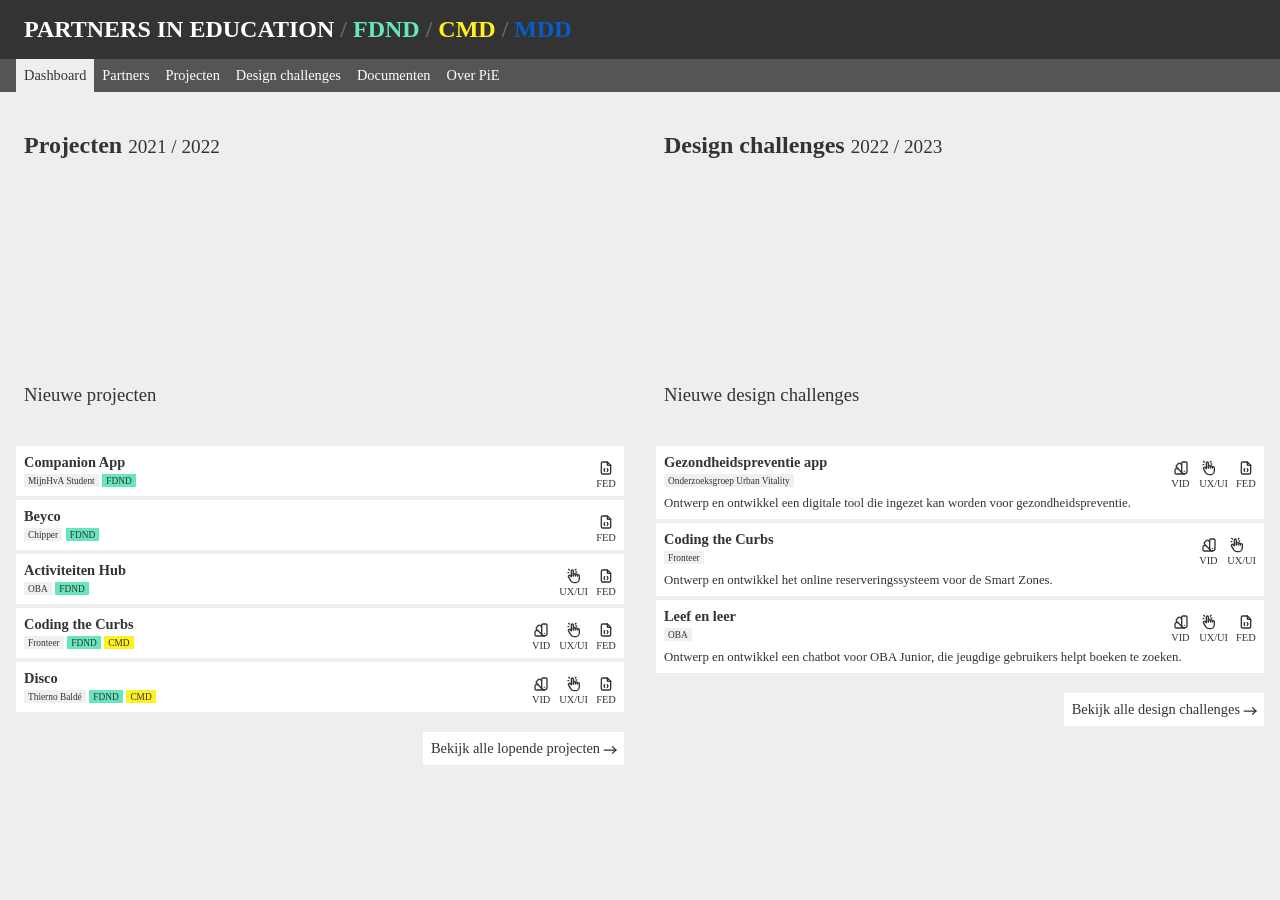
==== commit 68a7e757: "quick hacking" ====
--- a/index.html
+++ b/index.html
@@ -7,676 +7,395 @@
     <title>Dashboard PiE @ FDND, CMD & DD</title>
 
     <link rel="stylesheet" href="static/css/styles.css">
+    <script src="https://cdn.jsdelivr.net/npm/chart.js"></script>
+    <script defer src="static/js/charts.js"></script>
+    <script defer src="static/js/scripts.js"></script>
 </head>
 <body>
     <header>
-        <h1><em class="fdnd">FDND</em> <em class="cmd">CMD</em> <em class="dd">DD</em> Partners in Education</h1>
+        <h1><strong>Partners in Education</strong> / <em class="fdnd">FDND</em> / <em class="cmd">CMD</em> / <em class="mdd">MDD</em> </h1>
+
+        <nav>
+            <ul>
+                <li class="active"><a href="./">Dashboard</a></li>
+                <li><a href="partners.html">Partners</a></li>
+                <li><a href="projecten.html">Projecten</a></li>
+                <li><a href="design-challenges.html">Design challenges</a></li>
+                <li><a href="documenten.html">Documenten</a></li>
+                <li><a href="over-pie.html">Over PiE</a></li>
+            </ul>
+        </nav>
     </header>
 
     <main>
-        <section>
-            <h2>Projecten</h2>
-
-            <section>
-                <h3>Blok 1 <time>(6 september - 15 oktober)</time></h3>
-
-                <ul>
-                    <li>
-                        <a href="">Companion App</a>
-
-                        <img src="static/img/companion-app.png" alt="">
-                        
-                        <p>
-                            <time>7 maart</time>
-                            -
-                            <time>25 juni</time>
-                        </p>
-                        
-                        <p>
-                            Ontwerp en ontwikkel een welkom pagina voor de Companion App van mijnHvA Student.
-                        </p>
-
-                        <ul>
-                            <li>
-                                <svg xmlns="http://www.w3.org/2000/svg" class="icon icon-tabler icon-tabler-file-code" width="20" height="20" viewBox="0 0 24 24" stroke-width="2" stroke="currentColor" fill="none" stroke-linecap="round" stroke-linejoin="round">
-                                    <desc>Download more icon variants from https://tabler-icons.io/i/file-code</desc>
-                                    <path stroke="none" d="M0 0h24v24H0z" fill="none"></path>
-                                    <path d="M14 3v4a1 1 0 0 0 1 1h4"></path>
-                                    <path d="M17 21h-10a2 2 0 0 1 -2 -2v-14a2 2 0 0 1 2 -2h7l5 5v11a2 2 0 0 1 -2 2z"></path>
-                                    <path d="M10 13l-1 2l1 2"></path>
-                                    <path d="M14 13l1 2l-1 2"></path>
+        <section id="current-projects" class="projects">
+            <header>
+                <h2>Projecten <time>2021 / 2022</time></h2>
+
+            </header> 
+            
+            <div>
+                <canvas id="projectsChart"></canvas>
+            </div>
+
+            <h3>Nieuwe projecten</h3>
+            <ul>
+                <li>
+                    <a href=""><strong>Companion App</strong> <em class="client">MijnHvA Student</em> <em class="fdnd">fdnd</em></a>
+
+                    <img src="static/img/companion-app.png" alt="">
+                    
+                    <p>
+                        Ontwerp en ontwikkel een welkom pagina voor de Companion App van mijnHvA Student.
+                    </p>
+
+                    <ul>
+                        <li>
+                            <svg xmlns="http://www.w3.org/2000/svg" class="icon icon-tabler icon-tabler-file-code" width="20" height="20" viewBox="0 0 24 24" stroke-width="2" stroke="currentColor" fill="none" stroke-linecap="round" stroke-linejoin="round">
+                                <desc>Download more icon variants from https://tabler-icons.io/i/file-code</desc>
+                                <path stroke="none" d="M0 0h24v24H0z" fill="none"></path>
+                                <path d="M14 3v4a1 1 0 0 0 1 1h4"></path>
+                                <path d="M17 21h-10a2 2 0 0 1 -2 -2v-14a2 2 0 0 1 2 -2h7l5 5v11a2 2 0 0 1 -2 2z"></path>
+                                <path d="M10 13l-1 2l1 2"></path>
+                                <path d="M14 13l1 2l-1 2"></path>
+                            </svg>
+                            FED
+                        </li>
+                    </ul>
+                </li>
+
+                <li>
+                    <a href=""><strong>Beyco</strong> <em class="client">Chipper</em> <em class="fdnd">fdnd</em></a>
+
+                    <img src="static/img/beyco.jpg" alt="">
+                    
+                    <p>
+                        Herontwerp en ontwikkel een contactpagina voor Beyco.
+                    </p>
+
+                    <ul>
+
+                        <li>
+                            <svg xmlns="http://www.w3.org/2000/svg" class="icon icon-tabler icon-tabler-file-code" width="20" height="20" viewBox="0 0 24 24" stroke-width="2" stroke="currentColor" fill="none" stroke-linecap="round" stroke-linejoin="round">
+                                <desc>Download more icon variants from https://tabler-icons.io/i/file-code</desc>
+                                <path stroke="none" d="M0 0h24v24H0z" fill="none"></path>
+                                <path d="M14 3v4a1 1 0 0 0 1 1h4"></path>
+                                <path d="M17 21h-10a2 2 0 0 1 -2 -2v-14a2 2 0 0 1 2 -2h7l5 5v11a2 2 0 0 1 -2 2z"></path>
+                                <path d="M10 13l-1 2l1 2"></path>
+                                <path d="M14 13l1 2l-1 2"></path>
+                            </svg>
+                            FED
+                        </li>
+                    </ul>
+                </li>
+
+                <li>
+                    <a href=""><strong>Activiteiten Hub</strong> <em class="client">OBA</em> <em class="fdnd">fdnd</em></a>
+
+                    <img src="https://www.oba.nl/content/dam/noord-holland/amsterdam/agenda/buurtcampus2.jpg.rendition.384.614.jpeg" alt="">
+                    
+                    <p>
+                        Herontwerp en ontwikkel de landingspagina voor de Activiteiten Hub van de OBA.
+                    </p>
+
+                    <ul>
+                        <li>
+                            <svg xmlns="http://www.w3.org/2000/svg" class="icon icon-tabler icon-tabler-hand-click" width="20" height="20" viewBox="0 0 24 24" stroke-width="2" stroke="currentColor" fill="none" stroke-linecap="round" stroke-linejoin="round">
+                                <path stroke="none" d="M0 0h24v24H0z" fill="none"/>
+                                <path d="M8 13v-8.5a1.5 1.5 0 0 1 3 0v7.5" />
+                                <path d="M11 11.5v-2a1.5 1.5 0 0 1 3 0v2.5" />
+                                <path d="M14 10.5a1.5 1.5 0 0 1 3 0v1.5" />
+                                <path d="M17 11.5a1.5 1.5 0 0 1 3 0v4.5a6 6 0 0 1 -6 6h-2h.208a6 6 0 0 1 -5.012 -2.7l-.196 -.3c-.312 -.479 -1.407 -2.388 -3.286 -5.728a1.5 1.5 0 0 1 .536 -2.022a1.867 1.867 0 0 1 2.28 .28l1.47 1.47" />
+                                <path d="M5 3l-1 -1" />
+                                <path d="M4 7h-1" />
+                                <path d="M14 3l1 -1" />
+                                <path d="M15 6h1" />
+                            </svg>
+                            UX/UI
+                        </li>
+                        <li>
+                            <svg xmlns="http://www.w3.org/2000/svg" class="icon icon-tabler icon-tabler-file-code" width="20" height="20" viewBox="0 0 24 24" stroke-width="2" stroke="currentColor" fill="none" stroke-linecap="round" stroke-linejoin="round">
+                                <desc>Download more icon variants from https://tabler-icons.io/i/file-code</desc>
+                                <path stroke="none" d="M0 0h24v24H0z" fill="none"></path>
+                                <path d="M14 3v4a1 1 0 0 0 1 1h4"></path>
+                                <path d="M17 21h-10a2 2 0 0 1 -2 -2v-14a2 2 0 0 1 2 -2h7l5 5v11a2 2 0 0 1 -2 2z"></path>
+                                <path d="M10 13l-1 2l1 2"></path>
+                                <path d="M14 13l1 2l-1 2"></path>
+                            </svg>
+                            FED
+                        </li>
+                    </ul>
+                </li>
+                
+                <li>
+                    <a href=""><strong>Coding the Curbs</strong> <em class="client">Fronteer</em> <em class="fdnd">fdnd</em> <em class="cmd">cmd</em></a>
+
+                    <img src="https://github.com/cmda-minor-web-cases/coding-the-curbs/raw/main/assets/coding-the-curbs.jpeg?raw=true" alt="">
+                    
+                    <p>
+                        Ontwerp en ontwikkel het interactieve reserveringsysteem voor Smart Zones in de stad.
+                    </p>
+
+                    <ul>
+                        <li>
+                            <svg xmlns="http://www.w3.org/2000/svg" class="icon icon-tabler icon-tabler-color-swatch" width="20" height="20" viewBox="0 0 24 24" stroke-width="2" stroke="currentColor" fill="none" stroke-linecap="round" stroke-linejoin="round">
+                                <desc>Download more icon variants from https://tabler-icons.io/i/color-swatch</desc>
+                                <path stroke="none" d="M0 0h24v24H0z" fill="none"></path>
+                                <path d="M19 3h-4a2 2 0 0 0 -2 2v12a4 4 0 0 0 8 0v-12a2 2 0 0 0 -2 -2"></path>
+                                <path d="M13 7.35l-2 -2a2 2 0 0 0 -2.828 0l-2.828 2.828a2 2 0 0 0 0 2.828l9 9"></path>
+                                <path d="M7.3 13h-2.3a2 2 0 0 0 -2 2v4a2 2 0 0 0 2 2h12"></path>
+                                <line x1="17" y1="17" x2="17" y2="17.01"></line>
                                 </svg>
-                            </li>
-                            <li>
-                                <svg xmlns="http://www.w3.org/2000/svg" class="icon icon-tabler icon-tabler-color-swatch" width="20" height="20" viewBox="0 0 24 24" stroke-width="2" stroke="currentColor" fill="none" stroke-linecap="round" stroke-linejoin="round">
-                                    <desc>Download more icon variants from https://tabler-icons.io/i/color-swatch</desc>
-                                    <path stroke="none" d="M0 0h24v24H0z" fill="none"></path>
-                                    <path d="M19 3h-4a2 2 0 0 0 -2 2v12a4 4 0 0 0 8 0v-12a2 2 0 0 0 -2 -2"></path>
-                                    <path d="M13 7.35l-2 -2a2 2 0 0 0 -2.828 0l-2.828 2.828a2 2 0 0 0 0 2.828l9 9"></path>
-                                    <path d="M7.3 13h-2.3a2 2 0 0 0 -2 2v4a2 2 0 0 0 2 2h12"></path>
-                                    <line x1="17" y1="17" x2="17" y2="17.01"></line>
-                                 </svg>
-                            </li>
-                            <li>
-                                <svg xmlns="http://www.w3.org/2000/svg" class="icon icon-tabler icon-tabler-users" width="20" height="20" viewBox="0 0 24 24" stroke-width="2" stroke="currentColor" fill="none" stroke-linecap="round" stroke-linejoin="round">
-                                    <desc>Download more icon variants from https://tabler-icons.io/i/users</desc>
-                                    <path stroke="none" d="M0 0h24v24H0z" fill="none"></path>
-                                    <circle cx="9" cy="7" r="4"></circle>
-                                    <path d="M3 21v-2a4 4 0 0 1 4 -4h4a4 4 0 0 1 4 4v2"></path>
-                                    <path d="M16 3.13a4 4 0 0 1 0 7.75"></path>
-                                    <path d="M21 21v-2a4 4 0 0 0 -3 -3.85"></path>
-                                 </svg>
-                            </li>
-                        </ul>
-                       
-                        <ul>
-                            <li class="fdnd">
-                                <a href="#"><strong>FDND</strong> Static Web</a>
-                            </li>
-                        </ul>
-                    </li>
-
-                    <li>
-                        <a href="">Beyco</a>
-
-                        <img src="https://beyco-bucket.s3.eu-west-3.amazonaws.com/05a09dfc-2d0f-445e-8524-09ea4a15f184_Coffee%20Nono%20Sale.jpg?X-Amz-Expires=900&X-Amz-Algorithm=AWS4-HMAC-SHA256&X-Amz-Credential=AKIAS6UNPWZP7QGRTQEH/20220522/eu-west-3/s3/aws4_request&X-Amz-Date=20220522T190200Z&X-Amz-SignedHeaders=host&X-Amz-Signature=d209e05c3af4995608fe9fedb5874904737eb29235f2f328fff1c3739c41000e" alt="">
-                        
-                        <p>
-                            <time>7 maart</time>
-                            -
-                            <time>25 juni</time>
-                        </p>
-                        
-                        <p>
-                            Herontwerp en ontwikkel een contactpagina voor Beyco.
-                        </p>
-
-                        <ul>
-                            <li>
-                                <svg xmlns="http://www.w3.org/2000/svg" class="icon icon-tabler icon-tabler-file-code" width="20" height="20" viewBox="0 0 24 24" stroke-width="2" stroke="currentColor" fill="none" stroke-linecap="round" stroke-linejoin="round">
-                                    <desc>Download more icon variants from https://tabler-icons.io/i/file-code</desc>
-                                    <path stroke="none" d="M0 0h24v24H0z" fill="none"></path>
-                                    <path d="M14 3v4a1 1 0 0 0 1 1h4"></path>
-                                    <path d="M17 21h-10a2 2 0 0 1 -2 -2v-14a2 2 0 0 1 2 -2h7l5 5v11a2 2 0 0 1 -2 2z"></path>
-                                    <path d="M10 13l-1 2l1 2"></path>
-                                    <path d="M14 13l1 2l-1 2"></path>
+                                VID
+                        </li>
+                        <li>
+                            <svg xmlns="http://www.w3.org/2000/svg" class="icon icon-tabler icon-tabler-hand-click" width="20" height="20" viewBox="0 0 24 24" stroke-width="2" stroke="currentColor" fill="none" stroke-linecap="round" stroke-linejoin="round">
+                                <path stroke="none" d="M0 0h24v24H0z" fill="none"/>
+                                <path d="M8 13v-8.5a1.5 1.5 0 0 1 3 0v7.5" />
+                                <path d="M11 11.5v-2a1.5 1.5 0 0 1 3 0v2.5" />
+                                <path d="M14 10.5a1.5 1.5 0 0 1 3 0v1.5" />
+                                <path d="M17 11.5a1.5 1.5 0 0 1 3 0v4.5a6 6 0 0 1 -6 6h-2h.208a6 6 0 0 1 -5.012 -2.7l-.196 -.3c-.312 -.479 -1.407 -2.388 -3.286 -5.728a1.5 1.5 0 0 1 .536 -2.022a1.867 1.867 0 0 1 2.28 .28l1.47 1.47" />
+                                <path d="M5 3l-1 -1" />
+                                <path d="M4 7h-1" />
+                                <path d="M14 3l1 -1" />
+                                <path d="M15 6h1" />
+                            </svg>
+                            UX/UI
+                        </li>
+                        <li>
+                            <svg xmlns="http://www.w3.org/2000/svg" class="icon icon-tabler icon-tabler-file-code" width="20" height="20" viewBox="0 0 24 24" stroke-width="2" stroke="currentColor" fill="none" stroke-linecap="round" stroke-linejoin="round">
+                                <desc>Download more icon variants from https://tabler-icons.io/i/file-code</desc>
+                                <path stroke="none" d="M0 0h24v24H0z" fill="none"></path>
+                                <path d="M14 3v4a1 1 0 0 0 1 1h4"></path>
+                                <path d="M17 21h-10a2 2 0 0 1 -2 -2v-14a2 2 0 0 1 2 -2h7l5 5v11a2 2 0 0 1 -2 2z"></path>
+                                <path d="M10 13l-1 2l1 2"></path>
+                                <path d="M14 13l1 2l-1 2"></path>
+                            </svg>
+                            FED
+                        </li>
+                    </ul>
+                </li>
+
+                <li>
+                    <a href=""><strong>Disco</strong> <em class="client">Thierno Baldé</em> <em class="fdnd">fdnd</em> <em class="cmd">cmd</em></a>
+
+                    <img src="https://camo.githubusercontent.com/7fe0164510e9fa8ab033c6723688506b3ab1d389de5e0bc16a1d33185cf01d6a/68747470733a2f2f7777772e6d61726b6574696e6739312e636f6d2f77702d636f6e74656e742f75706c6f6164732f323032302f30372f576861742d69732d446953432d4d6f64656c2e6a7067" alt="">
+                    
+                    <p>
+                        Ontwerp en bouw een online vacaturebank op basis van het disc model.
+                    </p>
+
+                    <ul>
+                        <li>
+                            <svg xmlns="http://www.w3.org/2000/svg" class="icon icon-tabler icon-tabler-color-swatch" width="20" height="20" viewBox="0 0 24 24" stroke-width="2" stroke="currentColor" fill="none" stroke-linecap="round" stroke-linejoin="round">
+                                <desc>Download more icon variants from https://tabler-icons.io/i/color-swatch</desc>
+                                <path stroke="none" d="M0 0h24v24H0z" fill="none"></path>
+                                <path d="M19 3h-4a2 2 0 0 0 -2 2v12a4 4 0 0 0 8 0v-12a2 2 0 0 0 -2 -2"></path>
+                                <path d="M13 7.35l-2 -2a2 2 0 0 0 -2.828 0l-2.828 2.828a2 2 0 0 0 0 2.828l9 9"></path>
+                                <path d="M7.3 13h-2.3a2 2 0 0 0 -2 2v4a2 2 0 0 0 2 2h12"></path>
+                                <line x1="17" y1="17" x2="17" y2="17.01"></line>
                                 </svg>
-                            </li>
-                            <li>
-                                <svg xmlns="http://www.w3.org/2000/svg" class="icon icon-tabler icon-tabler-color-swatch" width="20" height="20" viewBox="0 0 24 24" stroke-width="2" stroke="currentColor" fill="none" stroke-linecap="round" stroke-linejoin="round">
-                                    <desc>Download more icon variants from https://tabler-icons.io/i/color-swatch</desc>
-                                    <path stroke="none" d="M0 0h24v24H0z" fill="none"></path>
-                                    <path d="M19 3h-4a2 2 0 0 0 -2 2v12a4 4 0 0 0 8 0v-12a2 2 0 0 0 -2 -2"></path>
-                                    <path d="M13 7.35l-2 -2a2 2 0 0 0 -2.828 0l-2.828 2.828a2 2 0 0 0 0 2.828l9 9"></path>
-                                    <path d="M7.3 13h-2.3a2 2 0 0 0 -2 2v4a2 2 0 0 0 2 2h12"></path>
-                                    <line x1="17" y1="17" x2="17" y2="17.01"></line>
-                                 </svg>
-                            </li>
-                            <li>
-                                <svg xmlns="http://www.w3.org/2000/svg" class="icon icon-tabler icon-tabler-users" width="20" height="20" viewBox="0 0 24 24" stroke-width="2" stroke="currentColor" fill="none" stroke-linecap="round" stroke-linejoin="round">
-                                    <desc>Download more icon variants from https://tabler-icons.io/i/users</desc>
-                                    <path stroke="none" d="M0 0h24v24H0z" fill="none"></path>
-                                    <circle cx="9" cy="7" r="4"></circle>
-                                    <path d="M3 21v-2a4 4 0 0 1 4 -4h4a4 4 0 0 1 4 4v2"></path>
-                                    <path d="M16 3.13a4 4 0 0 1 0 7.75"></path>
-                                    <path d="M21 21v-2a4 4 0 0 0 -3 -3.85"></path>
-                                 </svg>
-                            </li>
-                        </ul>
-                       
-                        <ul>
-                            <li class="fdnd">
-                                <a href="#"><strong>FDND</strong> Static Web</a>
-                            </li>
-                        </ul>
-                    </li>
-
-                    <li>
-                        <a href="">OBA Activiteiten Hub</a>
-
-                        <img src="https://www.oba.nl/content/dam/noord-holland/amsterdam/agenda/buurtcampus2.jpg.rendition.384.614.jpeg" alt="">
-                        
-                        <p>
-                            <time>7 maart</time>
-                            -
-                            <time>25 juni</time>
-                        </p>
-                        
-                        <p>
-                            Herontwerp en ontwikkel de landingspagina voor de Activiteiten Hub van de OBA.
-                        </p>
-
-                        <ul>
-                            <li>
-                                <svg xmlns="http://www.w3.org/2000/svg" class="icon icon-tabler icon-tabler-file-code" width="20" height="20" viewBox="0 0 24 24" stroke-width="2" stroke="currentColor" fill="none" stroke-linecap="round" stroke-linejoin="round">
-                                    <desc>Download more icon variants from https://tabler-icons.io/i/file-code</desc>
-                                    <path stroke="none" d="M0 0h24v24H0z" fill="none"></path>
-                                    <path d="M14 3v4a1 1 0 0 0 1 1h4"></path>
-                                    <path d="M17 21h-10a2 2 0 0 1 -2 -2v-14a2 2 0 0 1 2 -2h7l5 5v11a2 2 0 0 1 -2 2z"></path>
-                                    <path d="M10 13l-1 2l1 2"></path>
-                                    <path d="M14 13l1 2l-1 2"></path>
+                                VID
+                        </li>
+                        <li>
+                            <svg xmlns="http://www.w3.org/2000/svg" class="icon icon-tabler icon-tabler-hand-click" width="20" height="20" viewBox="0 0 24 24" stroke-width="2" stroke="currentColor" fill="none" stroke-linecap="round" stroke-linejoin="round">
+                                <path stroke="none" d="M0 0h24v24H0z" fill="none"/>
+                                <path d="M8 13v-8.5a1.5 1.5 0 0 1 3 0v7.5" />
+                                <path d="M11 11.5v-2a1.5 1.5 0 0 1 3 0v2.5" />
+                                <path d="M14 10.5a1.5 1.5 0 0 1 3 0v1.5" />
+                                <path d="M17 11.5a1.5 1.5 0 0 1 3 0v4.5a6 6 0 0 1 -6 6h-2h.208a6 6 0 0 1 -5.012 -2.7l-.196 -.3c-.312 -.479 -1.407 -2.388 -3.286 -5.728a1.5 1.5 0 0 1 .536 -2.022a1.867 1.867 0 0 1 2.28 .28l1.47 1.47" />
+                                <path d="M5 3l-1 -1" />
+                                <path d="M4 7h-1" />
+                                <path d="M14 3l1 -1" />
+                                <path d="M15 6h1" />
+                            </svg>
+                            UX/UI
+                        </li>
+                        <li>
+                            <svg xmlns="http://www.w3.org/2000/svg" class="icon icon-tabler icon-tabler-file-code" width="20" height="20" viewBox="0 0 24 24" stroke-width="2" stroke="currentColor" fill="none" stroke-linecap="round" stroke-linejoin="round">
+                                <desc>Download more icon variants from https://tabler-icons.io/i/file-code</desc>
+                                <path stroke="none" d="M0 0h24v24H0z" fill="none"></path>
+                                <path d="M14 3v4a1 1 0 0 0 1 1h4"></path>
+                                <path d="M17 21h-10a2 2 0 0 1 -2 -2v-14a2 2 0 0 1 2 -2h7l5 5v11a2 2 0 0 1 -2 2z"></path>
+                                <path d="M10 13l-1 2l1 2"></path>
+                                <path d="M14 13l1 2l-1 2"></path>
+                            </svg>
+                            FED
+                        </li>
+                    </ul>
+                </li>
+            </ul>
+
+            <a href="projecten.html">
+                Bekijk alle lopende projecten 
+                <svg xmlns="http://www.w3.org/2000/svg" class="icon icon-tabler icon-tabler-arrow-narrow-right" width="20" height="20" viewBox="0 0 24 24" stroke-width="1.5" stroke="#333333" fill="none" stroke-linecap="round" stroke-linejoin="round">
+                    <path stroke="none" d="M0 0h24v24H0z" fill="none"/>
+                    <line x1="5" y1="12" x2="19" y2="12" />
+                    <line x1="15" y1="16" x2="19" y2="12" />
+                    <line x1="15" y1="8" x2="19" y2="12" />
+                </svg>
+            </a> 
+        </section>
+
+        <section id="design-challenges">
+            <header>
+                <h2>Design challenges <time>2022 / 2023</time></h2>
+            </header>
+
+            <div>
+                <canvas id="challengesChart"></canvas>
+            </div>
+            
+            <h3>Nieuwe design challenges</h3>
+
+            <ul>
+                <li>
+                    <a href=""><strong>Gezondheidspreventie app</strong> <em class="client"> Onderzoeksgroep Urban Vitality</em></a>
+
+                    <p>
+                        Ontwerp en ontwikkel een digitale tool die ingezet kan worden voor gezondheidspreventie.
+                    </p>
+
+                    <ul>
+                        <li>
+                            <svg xmlns="http://www.w3.org/2000/svg" class="icon icon-tabler icon-tabler-color-swatch" width="20" height="20" viewBox="0 0 24 24" stroke-width="2" stroke="currentColor" fill="none" stroke-linecap="round" stroke-linejoin="round">
+                                <desc>Download more icon variants from https://tabler-icons.io/i/color-swatch</desc>
+                                <path stroke="none" d="M0 0h24v24H0z" fill="none"></path>
+                                <path d="M19 3h-4a2 2 0 0 0 -2 2v12a4 4 0 0 0 8 0v-12a2 2 0 0 0 -2 -2"></path>
+                                <path d="M13 7.35l-2 -2a2 2 0 0 0 -2.828 0l-2.828 2.828a2 2 0 0 0 0 2.828l9 9"></path>
+                                <path d="M7.3 13h-2.3a2 2 0 0 0 -2 2v4a2 2 0 0 0 2 2h12"></path>
+                                <line x1="17" y1="17" x2="17" y2="17.01"></line>
                                 </svg>
-                            </li>
-                            <li>
-                                <svg xmlns="http://www.w3.org/2000/svg" class="icon icon-tabler icon-tabler-color-swatch" width="20" height="20" viewBox="0 0 24 24" stroke-width="2" stroke="currentColor" fill="none" stroke-linecap="round" stroke-linejoin="round">
-                                    <desc>Download more icon variants from https://tabler-icons.io/i/color-swatch</desc>
-                                    <path stroke="none" d="M0 0h24v24H0z" fill="none"></path>
-                                    <path d="M19 3h-4a2 2 0 0 0 -2 2v12a4 4 0 0 0 8 0v-12a2 2 0 0 0 -2 -2"></path>
-                                    <path d="M13 7.35l-2 -2a2 2 0 0 0 -2.828 0l-2.828 2.828a2 2 0 0 0 0 2.828l9 9"></path>
-                                    <path d="M7.3 13h-2.3a2 2 0 0 0 -2 2v4a2 2 0 0 0 2 2h12"></path>
-                                    <line x1="17" y1="17" x2="17" y2="17.01"></line>
-                                 </svg>
-                            </li>
-                            <li>
-                                <svg xmlns="http://www.w3.org/2000/svg" class="icon icon-tabler icon-tabler-users" width="20" height="20" viewBox="0 0 24 24" stroke-width="2" stroke="currentColor" fill="none" stroke-linecap="round" stroke-linejoin="round">
-                                    <desc>Download more icon variants from https://tabler-icons.io/i/users</desc>
-                                    <path stroke="none" d="M0 0h24v24H0z" fill="none"></path>
-                                    <circle cx="9" cy="7" r="4"></circle>
-                                    <path d="M3 21v-2a4 4 0 0 1 4 -4h4a4 4 0 0 1 4 4v2"></path>
-                                    <path d="M16 3.13a4 4 0 0 1 0 7.75"></path>
-                                    <path d="M21 21v-2a4 4 0 0 0 -3 -3.85"></path>
-                                 </svg>
-                            </li>
-                        </ul>
-                       
-                        <ul>
-                            <li class="fdnd">
-                                <a href="#"><strong>FDND</strong> Static Web</a>
-                            </li>
-                        </ul>
-                    </li>
-                </ul>
-            </section>
-
-            <section>
-                <h3>Blok 2 <time>(18 oktober - 4 februari)</time></h3>
-                <ul>
-                    <li>-</li>
-                    <li>-</li>
-                    <li>-</li>
-                </ul>
-            </section>
-
-            <section>
-                <h3>Blok 3 <time>(7 februari - 12 april)</time></h3>
-
-                <ul>
-                    <li>-</li>
-                    <li>-</li>
-                    <li>-</li>
-                </ul>
-            </section>
-        
-
-            <section>
-                <h3>Blok 4 <time>(15 april - 16 juli)</time></h3>
-
-                <ul>
-                    <li>
-                        <a href="">Coding the Curbs</a>
-
-                        <img src="https://github.com/cmda-minor-web-cases/coding-the-curbs/raw/main/assets/coding-the-curbs.jpeg?raw=true" alt="">
-                        
-                        <p>
-                            <time>7 maart</time>
-                            -
-                            <time>25 juni</time>
-                        </p>
-                        
-                        <p>
-                            Ontwerp en ontwikkel het interactieve reserveringsysteem voor Smart Zones in de stad.
-                        </p>
-
-                        <ul>
-                            <li>
-                                <svg xmlns="http://www.w3.org/2000/svg" class="icon icon-tabler icon-tabler-file-code" width="20" height="20" viewBox="0 0 24 24" stroke-width="2" stroke="currentColor" fill="none" stroke-linecap="round" stroke-linejoin="round">
-                                    <desc>Download more icon variants from https://tabler-icons.io/i/file-code</desc>
-                                    <path stroke="none" d="M0 0h24v24H0z" fill="none"></path>
-                                    <path d="M14 3v4a1 1 0 0 0 1 1h4"></path>
-                                    <path d="M17 21h-10a2 2 0 0 1 -2 -2v-14a2 2 0 0 1 2 -2h7l5 5v11a2 2 0 0 1 -2 2z"></path>
-                                    <path d="M10 13l-1 2l1 2"></path>
-                                    <path d="M14 13l1 2l-1 2"></path>
+                                VID
+                        </li>
+                        <li>
+                            <svg xmlns="http://www.w3.org/2000/svg" class="icon icon-tabler icon-tabler-hand-click" width="20" height="20" viewBox="0 0 24 24" stroke-width="2" stroke="currentColor" fill="none" stroke-linecap="round" stroke-linejoin="round">
+                                <path stroke="none" d="M0 0h24v24H0z" fill="none"/>
+                                <path d="M8 13v-8.5a1.5 1.5 0 0 1 3 0v7.5" />
+                                <path d="M11 11.5v-2a1.5 1.5 0 0 1 3 0v2.5" />
+                                <path d="M14 10.5a1.5 1.5 0 0 1 3 0v1.5" />
+                                <path d="M17 11.5a1.5 1.5 0 0 1 3 0v4.5a6 6 0 0 1 -6 6h-2h.208a6 6 0 0 1 -5.012 -2.7l-.196 -.3c-.312 -.479 -1.407 -2.388 -3.286 -5.728a1.5 1.5 0 0 1 .536 -2.022a1.867 1.867 0 0 1 2.28 .28l1.47 1.47" />
+                                <path d="M5 3l-1 -1" />
+                                <path d="M4 7h-1" />
+                                <path d="M14 3l1 -1" />
+                                <path d="M15 6h1" />
+                            </svg>
+                            UX/UI
+                        </li>
+                        <li>
+                            <svg xmlns="http://www.w3.org/2000/svg" class="icon icon-tabler icon-tabler-file-code" width="20" height="20" viewBox="0 0 24 24" stroke-width="2" stroke="currentColor" fill="none" stroke-linecap="round" stroke-linejoin="round">
+                                <desc>Download more icon variants from https://tabler-icons.io/i/file-code</desc>
+                                <path stroke="none" d="M0 0h24v24H0z" fill="none"></path>
+                                <path d="M14 3v4a1 1 0 0 0 1 1h4"></path>
+                                <path d="M17 21h-10a2 2 0 0 1 -2 -2v-14a2 2 0 0 1 2 -2h7l5 5v11a2 2 0 0 1 -2 2z"></path>
+                                <path d="M10 13l-1 2l1 2"></path>
+                                <path d="M14 13l1 2l-1 2"></path>
+                            </svg>
+                            FED
+                        </li>
+                    </ul>
+                </li>
+
+                <li>
+                    <a href=""><strong>Coding the Curbs</strong> <em class="client"> Fronteer</em></a>
+    
+                    <img src="https://github.com/cmda-minor-web-cases/coding-the-curbs/raw/main/assets/coding-the-curbs.jpeg?raw=true" alt="">
+                    
+                    <p>
+                        Ontwerp en ontwikkel het online reserveringssysteem voor de Smart Zones.
+                    </p>
+
+                    <ul>
+                        <li>
+                            <svg xmlns="http://www.w3.org/2000/svg" class="icon icon-tabler icon-tabler-color-swatch" width="20" height="20" viewBox="0 0 24 24" stroke-width="2" stroke="currentColor" fill="none" stroke-linecap="round" stroke-linejoin="round">
+                                <desc>Download more icon variants from https://tabler-icons.io/i/color-swatch</desc>
+                                <path stroke="none" d="M0 0h24v24H0z" fill="none"></path>
+                                <path d="M19 3h-4a2 2 0 0 0 -2 2v12a4 4 0 0 0 8 0v-12a2 2 0 0 0 -2 -2"></path>
+                                <path d="M13 7.35l-2 -2a2 2 0 0 0 -2.828 0l-2.828 2.828a2 2 0 0 0 0 2.828l9 9"></path>
+                                <path d="M7.3 13h-2.3a2 2 0 0 0 -2 2v4a2 2 0 0 0 2 2h12"></path>
+                                <line x1="17" y1="17" x2="17" y2="17.01"></line>
                                 </svg>
-                            </li>
-                            <li>
-                                <svg xmlns="http://www.w3.org/2000/svg" class="icon icon-tabler icon-tabler-color-swatch" width="20" height="20" viewBox="0 0 24 24" stroke-width="2" stroke="currentColor" fill="none" stroke-linecap="round" stroke-linejoin="round">
-                                    <desc>Download more icon variants from https://tabler-icons.io/i/color-swatch</desc>
-                                    <path stroke="none" d="M0 0h24v24H0z" fill="none"></path>
-                                    <path d="M19 3h-4a2 2 0 0 0 -2 2v12a4 4 0 0 0 8 0v-12a2 2 0 0 0 -2 -2"></path>
-                                    <path d="M13 7.35l-2 -2a2 2 0 0 0 -2.828 0l-2.828 2.828a2 2 0 0 0 0 2.828l9 9"></path>
-                                    <path d="M7.3 13h-2.3a2 2 0 0 0 -2 2v4a2 2 0 0 0 2 2h12"></path>
-                                    <line x1="17" y1="17" x2="17" y2="17.01"></line>
-                                 </svg>
-                            </li>
-                            <li>
-                                <svg xmlns="http://www.w3.org/2000/svg" class="icon icon-tabler icon-tabler-users" width="20" height="20" viewBox="0 0 24 24" stroke-width="2" stroke="currentColor" fill="none" stroke-linecap="round" stroke-linejoin="round">
-                                    <desc>Download more icon variants from https://tabler-icons.io/i/users</desc>
-                                    <path stroke="none" d="M0 0h24v24H0z" fill="none"></path>
-                                    <circle cx="9" cy="7" r="4"></circle>
-                                    <path d="M3 21v-2a4 4 0 0 1 4 -4h4a4 4 0 0 1 4 4v2"></path>
-                                    <path d="M16 3.13a4 4 0 0 1 0 7.75"></path>
-                                    <path d="M21 21v-2a4 4 0 0 0 -3 -3.85"></path>
-                                 </svg>
-                            </li>
-                        </ul>
-                       
-                        <ul>
-                            <li class="fdnd">
-                                <a href="#"><strong>FDND</strong> Data-Driven Web</a>
-                            </li>
-                            <li class="cmd">
-                                <a href="#"><strong>CMD</strong> Minor Web</a> 
-                            </li>
-                        </ul>
-
-                        
-                    </li>
-
-                    <li>
-                        <a href="">Disco</a>
-
-                        <img src="https://camo.githubusercontent.com/7fe0164510e9fa8ab033c6723688506b3ab1d389de5e0bc16a1d33185cf01d6a/68747470733a2f2f7777772e6d61726b6574696e6739312e636f6d2f77702d636f6e74656e742f75706c6f6164732f323032302f30372f576861742d69732d446953432d4d6f64656c2e6a7067" alt="">
-
-                        <p>
-                            <time>7 maart</time>
-                            -
-                            <time>25 juni</time>
-                        </p>
-                        
-                        <p>
-                            Ontwerp en bouw een online vacaturebank op basis van het disc model.
-                        </p>
-                        <ul>
-                            <li>
-                                <svg xmlns="http://www.w3.org/2000/svg" class="icon icon-tabler icon-tabler-file-code" width="20" height="20" viewBox="0 0 24 24" stroke-width="2" stroke="currentColor" fill="none" stroke-linecap="round" stroke-linejoin="round">
-                                    <desc>Download more icon variants from https://tabler-icons.io/i/file-code</desc>
-                                    <path stroke="none" d="M0 0h24v24H0z" fill="none"></path>
-                                    <path d="M14 3v4a1 1 0 0 0 1 1h4"></path>
-                                    <path d="M17 21h-10a2 2 0 0 1 -2 -2v-14a2 2 0 0 1 2 -2h7l5 5v11a2 2 0 0 1 -2 2z"></path>
-                                    <path d="M10 13l-1 2l1 2"></path>
-                                    <path d="M14 13l1 2l-1 2"></path>
+                                VID
+                        </li>
+                        <li>
+                            <svg xmlns="http://www.w3.org/2000/svg" class="icon icon-tabler icon-tabler-hand-click" width="20" height="20" viewBox="0 0 24 24" stroke-width="2" stroke="currentColor" fill="none" stroke-linecap="round" stroke-linejoin="round">
+                                <path stroke="none" d="M0 0h24v24H0z" fill="none"/>
+                                <path d="M8 13v-8.5a1.5 1.5 0 0 1 3 0v7.5" />
+                                <path d="M11 11.5v-2a1.5 1.5 0 0 1 3 0v2.5" />
+                                <path d="M14 10.5a1.5 1.5 0 0 1 3 0v1.5" />
+                                <path d="M17 11.5a1.5 1.5 0 0 1 3 0v4.5a6 6 0 0 1 -6 6h-2h.208a6 6 0 0 1 -5.012 -2.7l-.196 -.3c-.312 -.479 -1.407 -2.388 -3.286 -5.728a1.5 1.5 0 0 1 .536 -2.022a1.867 1.867 0 0 1 2.28 .28l1.47 1.47" />
+                                <path d="M5 3l-1 -1" />
+                                <path d="M4 7h-1" />
+                                <path d="M14 3l1 -1" />
+                                <path d="M15 6h1" />
+                            </svg>
+                            UX/UI
+                        </li>
+                    </ul>
+                </li>
+
+                <li>
+                    <a href=""><strong>Leef en leer</strong> <em class="client"> OBA</em></a>
+
+                    <img src="https://user-images.githubusercontent.com/16196640/169023877-22d6ee0a-4d9e-4bce-abcc-bccd8ef6f506.png" alt="">
+                    
+                    <p>
+                        Ontwerp en ontwikkel een chatbot voor OBA Junior, die jeugdige gebruikers helpt boeken te zoeken.
+                    </p>
+
+                    <ul>
+                        <li>
+                            <svg xmlns="http://www.w3.org/2000/svg" class="icon icon-tabler icon-tabler-color-swatch" width="20" height="20" viewBox="0 0 24 24" stroke-width="2" stroke="currentColor" fill="none" stroke-linecap="round" stroke-linejoin="round">
+                                <desc>Download more icon variants from https://tabler-icons.io/i/color-swatch</desc>
+                                <path stroke="none" d="M0 0h24v24H0z" fill="none"></path>
+                                <path d="M19 3h-4a2 2 0 0 0 -2 2v12a4 4 0 0 0 8 0v-12a2 2 0 0 0 -2 -2"></path>
+                                <path d="M13 7.35l-2 -2a2 2 0 0 0 -2.828 0l-2.828 2.828a2 2 0 0 0 0 2.828l9 9"></path>
+                                <path d="M7.3 13h-2.3a2 2 0 0 0 -2 2v4a2 2 0 0 0 2 2h12"></path>
+                                <line x1="17" y1="17" x2="17" y2="17.01"></line>
                                 </svg>
-                            </li>
-                            <li>
-                                <svg xmlns="http://www.w3.org/2000/svg" class="icon icon-tabler icon-tabler-color-swatch" width="20" height="20" viewBox="0 0 24 24" stroke-width="2" stroke="currentColor" fill="none" stroke-linecap="round" stroke-linejoin="round">
-                                    <desc>Download more icon variants from https://tabler-icons.io/i/color-swatch</desc>
-                                    <path stroke="none" d="M0 0h24v24H0z" fill="none"></path>
-                                    <path d="M19 3h-4a2 2 0 0 0 -2 2v12a4 4 0 0 0 8 0v-12a2 2 0 0 0 -2 -2"></path>
-                                    <path d="M13 7.35l-2 -2a2 2 0 0 0 -2.828 0l-2.828 2.828a2 2 0 0 0 0 2.828l9 9"></path>
-                                    <path d="M7.3 13h-2.3a2 2 0 0 0 -2 2v4a2 2 0 0 0 2 2h12"></path>
-                                    <line x1="17" y1="17" x2="17" y2="17.01"></line>
-                                 </svg>
-                            </li>
-                            <li>
-                                <svg xmlns="http://www.w3.org/2000/svg" class="icon icon-tabler icon-tabler-users" width="20" height="20" viewBox="0 0 24 24" stroke-width="2" stroke="currentColor" fill="none" stroke-linecap="round" stroke-linejoin="round">
-                                    <desc>Download more icon variants from https://tabler-icons.io/i/users</desc>
-                                    <path stroke="none" d="M0 0h24v24H0z" fill="none"></path>
-                                    <circle cx="9" cy="7" r="4"></circle>
-                                    <path d="M3 21v-2a4 4 0 0 1 4 -4h4a4 4 0 0 1 4 4v2"></path>
-                                    <path d="M16 3.13a4 4 0 0 1 0 7.75"></path>
-                                    <path d="M21 21v-2a4 4 0 0 0 -3 -3.85"></path>
-                                 </svg>
-                            </li>
-                        </ul>
-                       
-                        <ul>
-                            <li class="cmd">
-                                <a href="#"><strong>CMD</strong> Agency</a> 
-                            </li>
-                            <li class="cmd">
-                                <a href="#"><strong>CMD</strong> Minor Web</a> 
-                            </li>
-                        </ul>
-
-                        
-                    </li>
-
-                    <li>
-                        <a href="">OBA Chat Junior</a>
-
-                        <img src="https://user-images.githubusercontent.com/16196640/169023877-22d6ee0a-4d9e-4bce-abcc-bccd8ef6f506.png" alt="">
-                        
-                        <p> 
-                            <time>23 mei</time>
-                            -
-                            <time>25 juni</time>
-                        </p>
-                        
-                        <p>
-                            Ontwerp en ontwikkel een chatbot voor OBA Junior, die jeugdige gebruikers helpt boeken te zoeken.
-                        </p>
-
-                        <ul>
-                            <li>
-                                <svg xmlns="http://www.w3.org/2000/svg" class="icon icon-tabler icon-tabler-file-code" width="20" height="20" viewBox="0 0 24 24" stroke-width="2" stroke="currentColor" fill="none" stroke-linecap="round" stroke-linejoin="round">
-                                    <desc>Download more icon variants from https://tabler-icons.io/i/file-code</desc>
-                                    <path stroke="none" d="M0 0h24v24H0z" fill="none"></path>
-                                    <path d="M14 3v4a1 1 0 0 0 1 1h4"></path>
-                                    <path d="M17 21h-10a2 2 0 0 1 -2 -2v-14a2 2 0 0 1 2 -2h7l5 5v11a2 2 0 0 1 -2 2z"></path>
-                                    <path d="M10 13l-1 2l1 2"></path>
-                                    <path d="M14 13l1 2l-1 2"></path>
-                                </svg>
-                            </li>
-   
-                            <li>
-                                <svg xmlns="http://www.w3.org/2000/svg" class="icon icon-tabler icon-tabler-users" width="20" height="20" viewBox="0 0 24 24" stroke-width="2" stroke="currentColor" fill="none" stroke-linecap="round" stroke-linejoin="round">
-                                    <desc>Download more icon variants from https://tabler-icons.io/i/users</desc>
-                                    <path stroke="none" d="M0 0h24v24H0z" fill="none"></path>
-                                    <circle cx="9" cy="7" r="4"></circle>
-                                    <path d="M3 21v-2a4 4 0 0 1 4 -4h4a4 4 0 0 1 4 4v2"></path>
-                                    <path d="M16 3.13a4 4 0 0 1 0 7.75"></path>
-                                    <path d="M21 21v-2a4 4 0 0 0 -3 -3.85"></path>
-                                 </svg>
-                            </li>
-                        </ul>
-                       
-                        <ul>
-                            <li class="fdnd">
-                                <a href="#"><strong>FDND</strong> Data-Driven Web</a>
-                            </li>
-                            <li class="cmd">
-                                <a href="#"><strong>CMD</strong> Minor Web</a> 
-                            </li>
-                            <li class="dd">
-                                <a href="#"><strong>DD</strong> Digital City Space</a> 
-                            </li>
-                        </ul>
-                    </li>
-
-                    <li>
-                        <a href="">Ilojo Bar</a>
-
-                        <img src="https://github.com/cmda-minor-web-cases/ilojo-bar/raw/main/assets/ilojo-bar.jpg?raw=true" alt="">
-                        
-                        <p> 
-                            <time>23 mei</time>
-                            -
-                            <time>25 juni</time>
-                        </p>
-                        
-                        <p>
-                            Ontwerp en ontwikkel een interactief, virtueel monument voor het nationale monument Ilojo Bar te Lagos, Nigeria.
-                        </p>
-
-                        <ul>
-                            <li>
-                                <svg xmlns="http://www.w3.org/2000/svg" class="icon icon-tabler icon-tabler-file-code" width="20" height="20" viewBox="0 0 24 24" stroke-width="2" stroke="currentColor" fill="none" stroke-linecap="round" stroke-linejoin="round">
-                                    <desc>Download more icon variants from https://tabler-icons.io/i/file-code</desc>
-                                    <path stroke="none" d="M0 0h24v24H0z" fill="none"></path>
-                                    <path d="M14 3v4a1 1 0 0 0 1 1h4"></path>
-                                    <path d="M17 21h-10a2 2 0 0 1 -2 -2v-14a2 2 0 0 1 2 -2h7l5 5v11a2 2 0 0 1 -2 2z"></path>
-                                    <path d="M10 13l-1 2l1 2"></path>
-                                    <path d="M14 13l1 2l-1 2"></path>
-                                </svg>
-                            </li>
-   
-                            <li>
-                                <svg xmlns="http://www.w3.org/2000/svg" class="icon icon-tabler icon-tabler-users" width="20" height="20" viewBox="0 0 24 24" stroke-width="2" stroke="currentColor" fill="none" stroke-linecap="round" stroke-linejoin="round">
-                                    <desc>Download more icon variants from https://tabler-icons.io/i/users</desc>
-                                    <path stroke="none" d="M0 0h24v24H0z" fill="none"></path>
-                                    <circle cx="9" cy="7" r="4"></circle>
-                                    <path d="M3 21v-2a4 4 0 0 1 4 -4h4a4 4 0 0 1 4 4v2"></path>
-                                    <path d="M16 3.13a4 4 0 0 1 0 7.75"></path>
-                                    <path d="M21 21v-2a4 4 0 0 0 -3 -3.85"></path>
-                                 </svg>
-                            </li>
-                        </ul>
-                       
-                        <ul>
-                            <li class="fdnd">
-                                <a href="#"><strong>FDND</strong> Data-Driven Web</a>
-                            </li>
-                            <li class="cmd">
-                                <a href="#"><strong>CMD</strong> Minor Web</a> 
-                            </li>
-                            <li class="dd">
-                                <a href="#"><strong>DD</strong> Digital City Space</a> 
-                            </li>
-                        </ul>
-                    </li>
-
-                    <li>
-                        <a href="">Laadpaal CO<sub>2</sub> Footprint</a>
-                        
-                        <img src="https://github.com/cmda-minor-web-cases/hoe-fossielvrij-is-deze-laadpaal/raw/main/assets/green-caravan-logo.png?raw=true" alt="">
-
-                        <p> 
-                            <time>23 mei</time>
-                            -
-                            <time>25 juni</time>
-                        </p>
-                        
-                        <p>
-                            Ontwerp en ontwikkel een web applicatie die inzicht geeft in het gebruik van fossiele brandstoffen voor laadsessies van elektrische auto's.
-                        </p>
-
-                        <ul>
-                            <li>
-                                <svg xmlns="http://www.w3.org/2000/svg" class="icon icon-tabler icon-tabler-file-code" width="20" height="20" viewBox="0 0 24 24" stroke-width="2" stroke="currentColor" fill="none" stroke-linecap="round" stroke-linejoin="round">
-                                    <desc>Download more icon variants from https://tabler-icons.io/i/file-code</desc>
-                                    <path stroke="none" d="M0 0h24v24H0z" fill="none"></path>
-                                    <path d="M14 3v4a1 1 0 0 0 1 1h4"></path>
-                                    <path d="M17 21h-10a2 2 0 0 1 -2 -2v-14a2 2 0 0 1 2 -2h7l5 5v11a2 2 0 0 1 -2 2z"></path>
-                                    <path d="M10 13l-1 2l1 2"></path>
-                                    <path d="M14 13l1 2l-1 2"></path>
-                                </svg>
-                            </li>
-   
-                            <li>
-                                <svg xmlns="http://www.w3.org/2000/svg" class="icon icon-tabler icon-tabler-users" width="20" height="20" viewBox="0 0 24 24" stroke-width="2" stroke="currentColor" fill="none" stroke-linecap="round" stroke-linejoin="round">
-                                    <desc>Download more icon variants from https://tabler-icons.io/i/users</desc>
-                                    <path stroke="none" d="M0 0h24v24H0z" fill="none"></path>
-                                    <circle cx="9" cy="7" r="4"></circle>
-                                    <path d="M3 21v-2a4 4 0 0 1 4 -4h4a4 4 0 0 1 4 4v2"></path>
-                                    <path d="M16 3.13a4 4 0 0 1 0 7.75"></path>
-                                    <path d="M21 21v-2a4 4 0 0 0 -3 -3.85"></path>
-                                 </svg>
-                            </li>
-                        </ul>
-                       
-                        <ul>
-                            <li class="cmd">
-                                <a href="#"><strong>CMD</strong> Minor Web</a> 
-                            </li>
-                        </ul>
-                    </li>
-
-                    <li>
-                        <a href="">CMDA Mid Term</a>
-                        
-                        <img src="https://github.com/cmda-minor-web-cases/cmda-mid-term/raw/main/assets/cmda-mid-term.png?raw=true" alt="">
-
-                        <p> 
-                            <time>23 mei</time>
-                            -
-                            <time>25 juni</time>
-                        </p>
-                        
-                        <p>
-                            Ontwerp en ontwikkel een interactieve, duurzame website voor de midterm accreditatie van CMD Amsterdam.
-                        </p>
-
-                        <ul>
-                            <li>
-                                <svg xmlns="http://www.w3.org/2000/svg" class="icon icon-tabler icon-tabler-file-code" width="20" height="20" viewBox="0 0 24 24" stroke-width="2" stroke="currentColor" fill="none" stroke-linecap="round" stroke-linejoin="round">
-                                    <desc>Download more icon variants from https://tabler-icons.io/i/file-code</desc>
-                                    <path stroke="none" d="M0 0h24v24H0z" fill="none"></path>
-                                    <path d="M14 3v4a1 1 0 0 0 1 1h4"></path>
-                                    <path d="M17 21h-10a2 2 0 0 1 -2 -2v-14a2 2 0 0 1 2 -2h7l5 5v11a2 2 0 0 1 -2 2z"></path>
-                                    <path d="M10 13l-1 2l1 2"></path>
-                                    <path d="M14 13l1 2l-1 2"></path>
-                                </svg>
-                            </li>
-   
-                            <li>
-                                <svg xmlns="http://www.w3.org/2000/svg" class="icon icon-tabler icon-tabler-users" width="20" height="20" viewBox="0 0 24 24" stroke-width="2" stroke="currentColor" fill="none" stroke-linecap="round" stroke-linejoin="round">
-                                    <desc>Download more icon variants from https://tabler-icons.io/i/users</desc>
-                                    <path stroke="none" d="M0 0h24v24H0z" fill="none"></path>
-                                    <circle cx="9" cy="7" r="4"></circle>
-                                    <path d="M3 21v-2a4 4 0 0 1 4 -4h4a4 4 0 0 1 4 4v2"></path>
-                                    <path d="M16 3.13a4 4 0 0 1 0 7.75"></path>
-                                    <path d="M21 21v-2a4 4 0 0 0 -3 -3.85"></path>
-                                 </svg>
-                            </li>
-                        </ul>
-                       
-                        <ul>
-                            <li class="cmd">
-                                <a href="#"><strong>CMD</strong> Agency</a> 
-                            </li>
-                            <li class="cmd">
-                                <a href="#"><strong>CMD</strong> Minor Web</a> 
-                            </li>
-                        </ul>
-                    </li>
-
-                    <li>
-                        <a href="">Bubble Machine</a>
-                        
-                        <img src="https://github.com/cmda-minor-web-cases/bubblemachine/raw/main/assets/bubblemachine.png?raw=true" alt="">
-
-                        <p> 
-                            <time>23 mei</time>
-                            -
-                            <time>25 juni</time>
-                        </p>
-                        
-                        <p>
-                            Een online filterbubble simulator, voor het nabootsen en visualiseren van desinformatie-processen.
-                        </p>
-
-                        <ul>
-                            <li>
-                                <svg xmlns="http://www.w3.org/2000/svg" class="icon icon-tabler icon-tabler-file-code" width="20" height="20" viewBox="0 0 24 24" stroke-width="2" stroke="currentColor" fill="none" stroke-linecap="round" stroke-linejoin="round">
-                                    <desc>Download more icon variants from https://tabler-icons.io/i/file-code</desc>
-                                    <path stroke="none" d="M0 0h24v24H0z" fill="none"></path>
-                                    <path d="M14 3v4a1 1 0 0 0 1 1h4"></path>
-                                    <path d="M17 21h-10a2 2 0 0 1 -2 -2v-14a2 2 0 0 1 2 -2h7l5 5v11a2 2 0 0 1 -2 2z"></path>
-                                    <path d="M10 13l-1 2l1 2"></path>
-                                    <path d="M14 13l1 2l-1 2"></path>
-                                </svg>
-                            </li>
-   
-                            <li>
-                                <svg xmlns="http://www.w3.org/2000/svg" class="icon icon-tabler icon-tabler-users" width="20" height="20" viewBox="0 0 24 24" stroke-width="2" stroke="currentColor" fill="none" stroke-linecap="round" stroke-linejoin="round">
-                                    <desc>Download more icon variants from https://tabler-icons.io/i/users</desc>
-                                    <path stroke="none" d="M0 0h24v24H0z" fill="none"></path>
-                                    <circle cx="9" cy="7" r="4"></circle>
-                                    <path d="M3 21v-2a4 4 0 0 1 4 -4h4a4 4 0 0 1 4 4v2"></path>
-                                    <path d="M16 3.13a4 4 0 0 1 0 7.75"></path>
-                                    <path d="M21 21v-2a4 4 0 0 0 -3 -3.85"></path>
-                                 </svg>
-                            </li>
-                        </ul>
-                       
-                        <ul>
-                            <li class="professorship">
-                                <a href="#"><strong>Lectoraat</strong> Responsible IT</a> 
-                            </li>
-                            <li class="cmd">
-                                <a href="#"><strong>CMD</strong> Minor Web</a> 
-                            </li>
-                        </ul>
-                    </li>
-
-                    <li>
-                        <a href="">So Nuts</a>
-
-                        <img src="https://camo.githubusercontent.com/4b7d44f56d9a8cdd8684fa1475841ff6c486730f5f597e589f9069153ef8b669/[base64]" alt="">
-                        
-                        <p> 
-                            <time>23 mei</time>
-                            -
-                            <time>25 juni</time>
-                        </p>
-                        
-                        <p>
-                            Ontwerp en ontwikkel een web applicatie met als doel gewoontes omtrent voeding en beweging aan te passen.
-                        </p>
-
-                        <ul>
-                            <li>
-                                <svg xmlns="http://www.w3.org/2000/svg" class="icon icon-tabler icon-tabler-file-code" width="20" height="20" viewBox="0 0 24 24" stroke-width="2" stroke="currentColor" fill="none" stroke-linecap="round" stroke-linejoin="round">
-                                    <desc>Download more icon variants from https://tabler-icons.io/i/file-code</desc>
-                                    <path stroke="none" d="M0 0h24v24H0z" fill="none"></path>
-                                    <path d="M14 3v4a1 1 0 0 0 1 1h4"></path>
-                                    <path d="M17 21h-10a2 2 0 0 1 -2 -2v-14a2 2 0 0 1 2 -2h7l5 5v11a2 2 0 0 1 -2 2z"></path>
-                                    <path d="M10 13l-1 2l1 2"></path>
-                                    <path d="M14 13l1 2l-1 2"></path>
-                                </svg>
-                            </li>
-   
-                            <li>
-                                <svg xmlns="http://www.w3.org/2000/svg" class="icon icon-tabler icon-tabler-users" width="20" height="20" viewBox="0 0 24 24" stroke-width="2" stroke="currentColor" fill="none" stroke-linecap="round" stroke-linejoin="round">
-                                    <desc>Download more icon variants from https://tabler-icons.io/i/users</desc>
-                                    <path stroke="none" d="M0 0h24v24H0z" fill="none"></path>
-                                    <circle cx="9" cy="7" r="4"></circle>
-                                    <path d="M3 21v-2a4 4 0 0 1 4 -4h4a4 4 0 0 1 4 4v2"></path>
-                                    <path d="M16 3.13a4 4 0 0 1 0 7.75"></path>
-                                    <path d="M21 21v-2a4 4 0 0 0 -3 -3.85"></path>
-                                 </svg>
-                            </li>
-                        </ul>
-                       
-                        <ul>
-                            <li class="cmd">
-                                <a href="#"><strong>CMD</strong> Minor Web</a> 
-                            </li>
-                        </ul>
-                    </li>
-
-                    <li>
-                        <a href="">CMDA Smoelenboek</a>
-
-                        <img src="https://www.cmd-amsterdam.nl/wp-content/uploads/2020/07/Alumni-e1595850160391.png" alt="">
-                        
-                        <p> 
-                            <time>23 mei</time>
-                            -
-                            <time>25 juni</time>
-                        </p>
-                        
-                        <p>
-                            Ontwerp en ontwikkel een online, interactief smoelenboek voor studenten en docenten van CMD Amsterdam.
-                        </p>
-
-                        <ul>
-                            <li>
-                                <svg xmlns="http://www.w3.org/2000/svg" class="icon icon-tabler icon-tabler-file-code" width="20" height="20" viewBox="0 0 24 24" stroke-width="2" stroke="currentColor" fill="none" stroke-linecap="round" stroke-linejoin="round">
-                                    <desc>Download more icon variants from https://tabler-icons.io/i/file-code</desc>
-                                    <path stroke="none" d="M0 0h24v24H0z" fill="none"></path>
-                                    <path d="M14 3v4a1 1 0 0 0 1 1h4"></path>
-                                    <path d="M17 21h-10a2 2 0 0 1 -2 -2v-14a2 2 0 0 1 2 -2h7l5 5v11a2 2 0 0 1 -2 2z"></path>
-                                    <path d="M10 13l-1 2l1 2"></path>
-                                    <path d="M14 13l1 2l-1 2"></path>
-                                </svg>
-                            </li>
-   
-                            <li>
-                                <svg xmlns="http://www.w3.org/2000/svg" class="icon icon-tabler icon-tabler-users" width="20" height="20" viewBox="0 0 24 24" stroke-width="2" stroke="currentColor" fill="none" stroke-linecap="round" stroke-linejoin="round">
-                                    <desc>Download more icon variants from https://tabler-icons.io/i/users</desc>
-                                    <path stroke="none" d="M0 0h24v24H0z" fill="none"></path>
-                                    <circle cx="9" cy="7" r="4"></circle>
-                                    <path d="M3 21v-2a4 4 0 0 1 4 -4h4a4 4 0 0 1 4 4v2"></path>
-                                    <path d="M16 3.13a4 4 0 0 1 0 7.75"></path>
-                                    <path d="M21 21v-2a4 4 0 0 0 -3 -3.85"></path>
-                                 </svg>
-                            </li>
-                        </ul>
-                       
-                        <ul>
-                            <li class="fdnd">
-                                <a href="#"><strong>FDND</strong> Data-Driven Web</a> 
-                            </li>
-                            <li class="cmd">
-                                <a href="#"><strong>CMD</strong> Minor Web</a> 
-                            </li>
-                        </ul>
-                    </li>
-                </ul>
-            </section>
+                                VID
+                        </li>
+                        <li>
+                            <svg xmlns="http://www.w3.org/2000/svg" class="icon icon-tabler icon-tabler-hand-click" width="20" height="20" viewBox="0 0 24 24" stroke-width="2" stroke="currentColor" fill="none" stroke-linecap="round" stroke-linejoin="round">
+                                <path stroke="none" d="M0 0h24v24H0z" fill="none"/>
+                                <path d="M8 13v-8.5a1.5 1.5 0 0 1 3 0v7.5" />
+                                <path d="M11 11.5v-2a1.5 1.5 0 0 1 3 0v2.5" />
+                                <path d="M14 10.5a1.5 1.5 0 0 1 3 0v1.5" />
+                                <path d="M17 11.5a1.5 1.5 0 0 1 3 0v4.5a6 6 0 0 1 -6 6h-2h.208a6 6 0 0 1 -5.012 -2.7l-.196 -.3c-.312 -.479 -1.407 -2.388 -3.286 -5.728a1.5 1.5 0 0 1 .536 -2.022a1.867 1.867 0 0 1 2.28 .28l1.47 1.47" />
+                                <path d="M5 3l-1 -1" />
+                                <path d="M4 7h-1" />
+                                <path d="M14 3l1 -1" />
+                                <path d="M15 6h1" />
+                            </svg>
+                            UX/UI
+                        </li>
+                        <li>
+                            <svg xmlns="http://www.w3.org/2000/svg" class="icon icon-tabler icon-tabler-file-code" width="20" height="20" viewBox="0 0 24 24" stroke-width="2" stroke="currentColor" fill="none" stroke-linecap="round" stroke-linejoin="round">
+                                <desc>Download more icon variants from https://tabler-icons.io/i/file-code</desc>
+                                <path stroke="none" d="M0 0h24v24H0z" fill="none"></path>
+                                <path d="M14 3v4a1 1 0 0 0 1 1h4"></path>
+                                <path d="M17 21h-10a2 2 0 0 1 -2 -2v-14a2 2 0 0 1 2 -2h7l5 5v11a2 2 0 0 1 -2 2z"></path>
+                                <path d="M10 13l-1 2l1 2"></path>
+                                <path d="M14 13l1 2l-1 2"></path>
+                            </svg>
+                            FED
+                        </li>
+                    </ul>
+                </li>
+
+            </ul>
+
+            <a href="design-challenges.html">
+                Bekijk alle design challenges 
+                <svg xmlns="http://www.w3.org/2000/svg" class="icon icon-tabler icon-tabler-arrow-narrow-right" width="20" height="20" viewBox="0 0 24 24" stroke-width="1.5" stroke="#333333" fill="none" stroke-linecap="round" stroke-linejoin="round">
+                    <path stroke="none" d="M0 0h24v24H0z" fill="none"/>
+                    <line x1="5" y1="12" x2="19" y2="12" />
+                    <line x1="15" y1="16" x2="19" y2="12" />
+                    <line x1="15" y1="8" x2="19" y2="12" />
+                </svg>
+            </a> 
         </section>
     </main>
-    
+
 </body>
 </html>
--- a/static/css/styles.css
+++ b/static/css/styles.css
@@ -1,120 +1,296 @@
 :root {
     --cmd: #fff021;
     --fdnd: #66e5bf;
-    --dd: rgb(8, 93, 196);
-    --professorship: rgb(243, 45, 154);
-}
+    --mdd: #085dc4;
+    --heigth: 0
+}
+
 body {
     -webkit-font-smoothing: antialiased;
     font-family: 'Open Sans';
     font-weight: 400;
-    margin:0;
-    color:#333;
-    padding-top:3rem
-}
-header {
-    padding:1rem;
-    position: relative;
-    background-color: #333;
-    color:#fff;
-    position:fixed;
-    width:100%;
-    z-index:100;
-    top:0;
-}
-header:after {
-    content:'';
-    width:100%;
-    height:1rem;
-    position: absolute;
-    bottom:0;
-    left:0;
-    background: linear-gradient(-230deg, var(--fdnd) 20%, var(--cmd) 35%, var(--dd) 81%, var(--professorship) 96%);
-}
+    margin: 0;
+    color: #333;
+    padding-top: 8rem;
+    padding-bottom: 2rem;
+    background-color: #eee;
+}
+
 h1, h2, h3 {
     margin-left: .5rem;
 }
+
 h1 {
-  margin:0 .5rem;  
-  font-size: 1.5rem;
-  text-transform: uppercase;
-}
+margin: 0 .5rem;  
+font-size: 1.5rem;
+text-transform: uppercase;
+}
+
+h1 strong {
+    color: #fff
+}
+
 h1 em {
-    
     font-style: normal;
 }
-h1 em.fdnd {
-    color:var(--fdnd)
-}
-h1 em.cmd {
-    color:var(--cmd)
-}
-h1 em.dd {
-    color:var(--dd)
+
+h1 em.fdnd { color: var(--fdnd) }
+h1 em.cmd {  color: var(--cmd) }
+h1 em.mdd { color: var(--mdd) }
+
+h1 strong {
+    display: block;
+}
+
+h2 time {
+    font-weight: normal; 
+    font-size: .8em;
+    white-space: nowrap;
+}
+
+h3 {
+    font-weight: normal;
+    margin-bottom: .5rem;
+}
+.detail h3 {
+    margin-bottom: 0;
+}
+
+h4{
+    margin-bottom: 0;
+    margin-left: .5rem;
+}
+
+ul {
+    list-style: none;
+    padding: 0;
+    display:flex
+}
+
+ul li {
+    display: flex;
+    flex-direction: row;
+    align-items: center;
+    padding: .5rem;
+    position: relative
+}
+
+a,
+a:active,
+a:visited {
+    color:#333;
+    font-size: .9rem;
+}
+
+img {
+    max-width: 100%;
+}
+
+body > header {
+    padding: 1rem 1rem 0;
+    position: relative;
+    background-color: #333;
+    color: #666;
+    position: fixed;
+    width: 100%;
+    z-index: 100;
+    top: 0;
+}
+
+header > form {
+    display:none;
+}
+
+nav {
+    background-color: #555;
+    margin:1rem -1rem 0;
+    padding-left:1rem
+}
+
+nav ul {
+    margin:0;
+    overflow-x:scroll
+}
+nav ul li a,
+nav ul li a:active, 
+nav ul li a:visited {
+    color:#fff;
+    white-space: nowrap;
+    margin-right: 0;
+}
+nav ul li:hover {
+    background-color: #fff;
+}
+nav ul li.active {
+    background-color: #eee;
+}
+nav ul li:hover a,
+nav ul li.active a {
+    color: #333;
 }
 
 main {
-    padding: 1rem
-}
-h2 {
-    
-}
-h3 time {
-    font-weight: normal;
-    font-size: .9rem;
-}
-ul {
-    list-style:none;
-    padding:0;
-}
-ul li {
-    display:flex;
-    flex-direction:column;
-    background:#eee;
-    padding:.5rem;
-    border-radius:.5rem;
-    position:relative
-}
-li.fdnd {
-    background-color: var(--fdnd);
-}
-li.cmd {
-    background-color: var(--cmd);
-}
-li.dd {
-    background-color: var(--dd);
+    padding: 1rem;
+}
+
+main > div {
+    position: relative;
+}
+
+section#design-challenges ul li {
+    flex-direction: column;
+    align-items:flex-start
+}
+
+section {
+    display:flex;
+    flex-direction: column;
+    position: relative;
+}
+
+section > header {
+    display:flex;
+    align-items:flex-start;
+    justify-content: space-between;
+    margin-right: .5rem;
+    position: relative;
+}
+
+section > header button {
+    display:flex;
+    border:none;
+    align-items: flex-end;
+    white-space: nowrap;
+    margin-top: 1.75rem;
+}
+
+section > header button svg {
+    margin-left: .25rem;
+    transform:translateY(3px)
+}
+section > div {
+    width:50%;
+    align-self: center;
+    margin-bottom: 2rem;
+}
+section > p {
+    margin-left: .5rem;
+}
+section > ul,
+aside > ul {
+    display: flex;
+    flex-direction: column;
+    margin-top:2rem
+}
+aside {
+    background-color: #fff;
+    align-self: start;
+}
+.detail h3 {
+    font-weight: bold;
+}
+aside > ul {
+    margin-top: .5rem;
+}
+aside  > ul > li > a {
+    font-size: 1em;
+    display:flex;
+    align-items: center;
+}
+aside  > ul > li > a em {
+    font-size: 1em;
+    margin-left: .25rem;
+}
+aside ul img {
+    display:block;
+    height:auto;
+    width:5rem;
+    border:none;
+}
+aside svg {
+    margin-left: -.25rem;
+}
+
+aside ul.sdg {
+    flex-direction:row
+}
+
+section > ul > li {
+    padding-bottom: .5rem;
+    position: relative;
+    margin-bottom: .25rem;
+    background: #fff;
+    flex:1;
+}
+
+section > ul > li:hover {
+    background-color: #f9f9f9;
+    transform:scale(1.005)
+}
+
+section > a {
+    position: relative;
+    align-self:flex-end;
+    padding:.5rem 1.5rem .5rem .5rem;
+    background-color: #fff;
+    text-decoration: none;
+}
+
+section > a:hover {
+    background-color: #666;
     color:#fff
 }
-li.professorship {
-    background-color: var(--professorship);
-    color:#fff
-}
-section > ul {
-    display: grid;
-    grid-template-columns: repeat(auto-fit, minmax(300px, 1fr));
-    grid-gap:1rem
-}
-section > ul > li {
-    padding-bottom:.5rem;
-    position: relative;
-}
-
-ul li p:first-of-type {
-    font-size: .8em;
-    margin: 0 0 0.5rem;
+
+section > a svg {
     position: absolute;
-    right: 0.5rem;
-    top: 0.5rem;
-    background-color: rgb(255, 255, 255);
-    padding: 0.25rem 0.5rem;
-    border-radius: 0.25rem;
-    border: 1px solid rgb(190,190,190);
-}
-
-ul a {
-    color:inherit;
-    text-decoration:none;
-    margin-bottom: 1rem;
+    right:.25rem;
+    top:calc(50% - 8px)
+}
+section > a:hover svg {
+    stroke:#fff
+}
+
+ul > li > a {
+    text-decoration: none;
+    margin-right: .5rem;
+    position: relative;
+    display: block;
+    width:100%
+}
+
+section ul > li > a > svg {
+    position: absolute;
+    top:0;
+    right:-.25rem
+}
+
+ul > li > a strong {
+    display: block;
+}
+
+ul > li > a em {
+    font-size: .65em;
+    font-style: normal;
+    background-color: #f0f0f0;
+    padding: .1rem .25rem;
+    text-transform: uppercase;
+}
+
+ul > li > a em.client {
+    text-transform: capitalize;
+}
+
+ul > li > a em.fdnd { background-color:var(--fdnd); }
+ul > li > a em.cmd { background-color:var(--cmd); }
+ul > li > a em.mdd { background-color:var(--mdd); color:#fff }
+
+ul a:before {
+    content:'';
+    position: absolute;
+    top:0;
+    left:0;
+    width:100%;
+    height:100%;
 }
 
 ul img {
@@ -123,40 +299,149 @@
     border-radius:.25rem;
     border: 1px solid rgb(190,190,190);
     background-color: rgb(190,190,190);
+    width:100%;
+    margin:1rem 0
+}
+
+ul svg {
+    transform: scale(0.8);
 }
 
 ul ul {
-    display:flex;
-    flex-wrap:wrap;
-    font-size: .9rem;
-    margin-top:auto;
-}
-ul ul:first-of-type {
-    padding-top:.5rem
-}
-ul ul:last-of-type {
-    margin-top: .05rem;
-    flex-direction:column;
+    font-size: .65rem;
+    display:flex;
+    position:absolute;
+    right:.25rem;
+    top:.75rem;
+}
+
+ul p {
+    margin:0;
+    font-size: .8em;
+    padding-right:2em;
+}
+#design-challenges ul {
+    min-height:var(--height)
+}
+#design-challenges ul p {
+    margin-top:.5rem
+}
+
+.projects ul li p,
+ul img {
+    display:none;
+}
+
+
+ul li.active p,
+ul li.active  img,
+li.active ul ul {
+    display:flex;
+}
+
+li.active {
+    flex-direction: column;
+    align-items: flex-start;
 }
 
 ul ul li {
-    border-radius:.25rem;
-    padding:.25rem;
-    margin-right:.25rem;
-    margin-top:.25rem;
-    display:flex;
-}
-
-ul ul:last-of-type li {
-    margin-right: 0;
-}
-
-
-
-section > ul > li > a:first-of-type {
+    display:flex;
+    flex-direction: column;
+    background-color: transparent;
+    padding:0 .25rem
+}
+
+.single-col p,
+.single-col h4,
+.single-col img {
+    margin-left:.5rem;
+    max-width:40em;
+}
+
+/* form */
+form {
+    overflow:hidden;
+    width:40vw
+}
+
+fieldset {
+    border:none;
+    margin-top: 7rem;
+    padding: 0;
+    display: flex;
+    flex-direction: column;
+    gap: 0.5rem;
+}
+
+fieldset p {
+    margin-top: 0;
+}
+
+legend {
     font-weight: bold;
-}
-
-ul ul a {
-    margin-bottom: 0;
-}
+    padding: 0 .5rem;
+    /display: none;
+}
+
+label {
+    display: block;
+    margin-bottom: .25rem;
+    padding: 0 .5rem;
+    font-size: .8em;
+}
+
+select {
+    width: 100%;
+    font-size: .8em;
+    font-family: inherit;
+    padding: .5rem .25rem;
+    border:none;
+}
+
+/* breakpoint 1 */
+@media (min-width:60em) {
+    body {
+        padding-top: 6rem;
+    }
+
+    main,
+    footer ul {
+        display: grid;
+        gap: 2em;
+        grid-template-columns: 1fr 1fr;
+    }
+    
+    .multi-cols {
+        display: grid;
+        grid-template-columns: repeat(3, minmax(400px,1fr));
+    }
+
+    .multi-cols li {
+        margin-right: .5rem;
+    }
+    main.detail {
+        grid-template-columns: minmax(auto, 40em) 350px;
+    }
+
+    main.single-col {
+        display:flex;
+        flex-direction:column;
+    }
+
+    main > header {
+        grid-column: 1 / -1;
+        margin-bottom: -2rem;
+    }
+
+    footer {
+        grid-column: 1 / -1
+    }
+
+    footer ul {
+        justify-items: end;
+    }
+
+    h1 strong {
+        display: inline
+    }
+}
